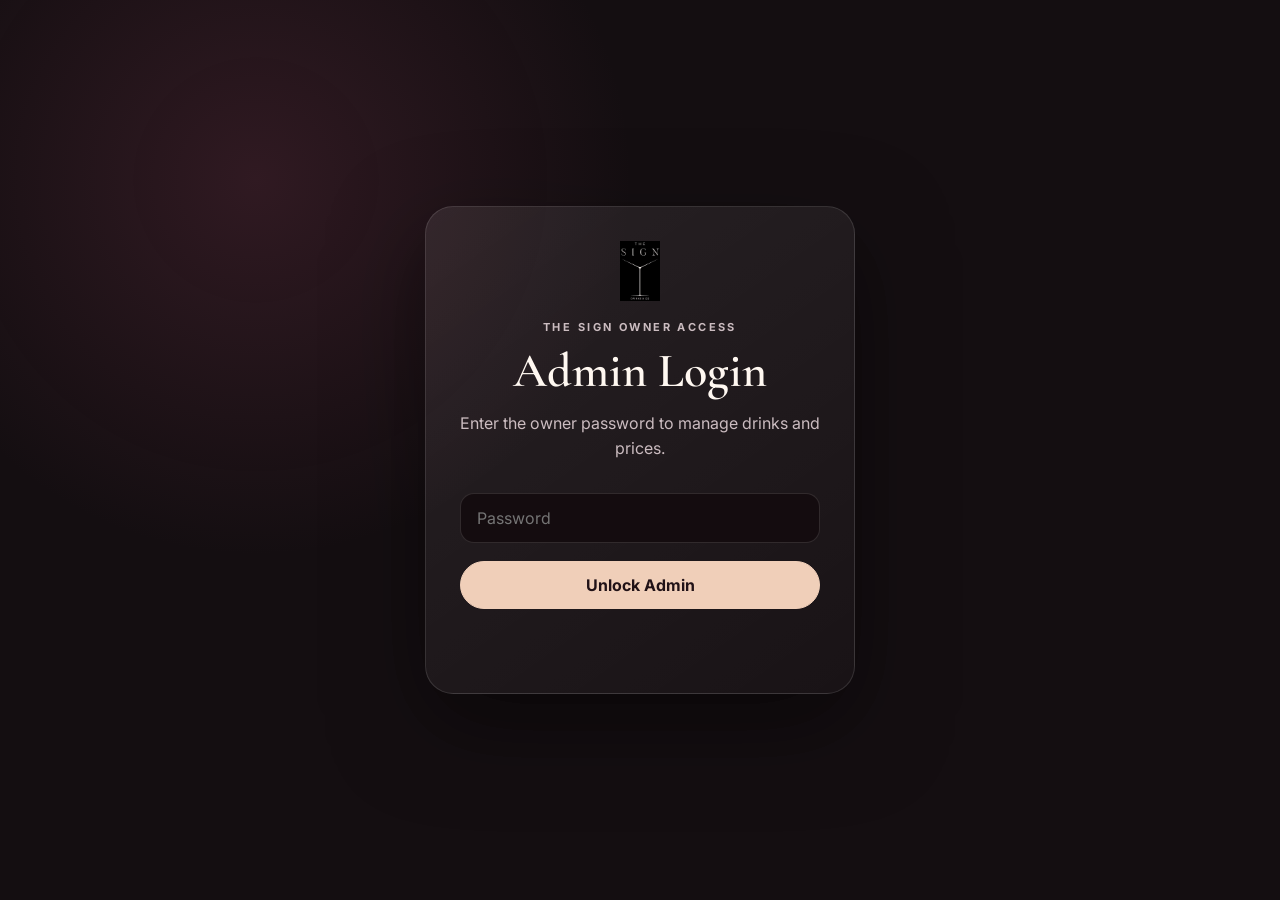
==== admin.html @ 85dcb694 "Add files via upload" ====
<!doctype html>
<html lang="en"><head><meta charset="utf-8"><meta name="viewport" content="width=device-width,initial-scale=1">
<title>The Sign Menu Admin</title><link rel="stylesheet" href="style.css"></head>
<body class="admin-locked">
<div id="loginGate" class="login-gate">
  <form id="loginForm" class="login-card">
    <img class="logo-mark" src="logo.png" alt="The Sign">
    <p class="eyebrow">THE SIGN OWNER ACCESS</p>
    <h1>Admin Login</h1>
    <p>Enter the owner password to manage drinks and prices.</p>
    <input id="adminPassword" type="password" autocomplete="current-password" placeholder="Password" required>
    <button class="primary full" type="submit">Unlock Admin</button>
    <p id="loginError" class="login-error"></p>
  </form>
</div>
<div id="adminApp" hidden>
<header><a class="brand" href="index.html"><img class="logo-mark" src="logo.png" alt="The Sign"><span><b>The Sign</b><small>Menu Admin</small></span></a>
<div class="nav-links"><a href="index.html">AI Menu</a><a href="hydration.html">Hydration</a><a href="party.html">Party</a></div></header>
<main class="admin-shell">
<p class="eyebrow">OWNER CONTROL PANEL</p><h1 style="font:600 clamp(48px,6vw,82px)/.95 'Cormorant Garamond';margin:0">Edit drinks and prices</h1>
<p class="admin-note">Changes are saved immediately in this browser. Use Export to back up your menu or move it to another computer.</p>
<div class="admin-toolbar">
<button id="addDrink">+ Add drink</button><button id="saveAll">Save all</button><button id="exportBtn">Export JSON</button>
<label>Import JSON<input type="file" id="importFile" accept=".json"></label><button id="resetBtn">Reset to original</button>
</div>
<div class="admin-table-wrap"><table class="admin-table">
<thead><tr><th>Show</th><th>Order</th><th>Name</th><th>Category EN</th><th>Category DE</th><th>Price</th><th>Description EN</th><th>Description DE</th><th>Hydration</th><th>Party</th><th>Delete</th></tr></thead>
<tbody id="rows"></tbody></table></div>

<h2 style="font:600 42px 'Cormorant Garamond';margin-top:50px">Discount settings</h2>
<div id="discountEditor"></div>
</main>
<div id="status" class="admin-status">Saved</div>
<script src="menu-data.js"></script><script src="shared.js"></script>
<script>
let data=loadMenuData();

function rowTemplate(d){
 const inHydration=data.hydration_ids.includes(d.id),inParty=data.party_ids.includes(d.id);
 return `<tr data-id="${d.id}">
 <td><input class="check visible" type="checkbox" ${d.visible!==false?'checked':''}></td>
 <td><input class="small-input sort" type="number" value="${d.sort??999}"></td>
 <td><input class="name" value="${escapeHtml(d.name)}"></td>
 <td><input class="category" value="${escapeHtml(d.category||'')}"></td>
 <td><input class="category_de" value="${escapeHtml(d.category_de||'')}"></td>
 <td><input class="small-input price" type="number" step="0.1" value="${d.price}"></td>
 <td><textarea class="desc">${escapeHtml(d.desc||'')}</textarea></td>
 <td><textarea class="desc_de">${escapeHtml(d.desc_de||'')}</textarea></td>
 <td><input class="check hydration" type="checkbox" ${inHydration?'checked':''}></td>
 <td><input class="check party" type="checkbox" ${inParty?'checked':''}></td>
 <td><button class="deleteRow">Delete</button></td></tr>`;
}
function escapeHtml(s){return String(s).replaceAll('&','&amp;').replaceAll('"','&quot;').replaceAll('<','&lt;').replaceAll('>','&gt;')}
function render(){
 rows.innerHTML=data.drinks.sort(bySort).map(rowTemplate).join('');
 discountEditor.innerHTML=data.settings.discounts.map((x,i)=>`<div style="display:grid;grid-template-columns:1fr 1fr 120px;gap:10px;margin:10px 0">
 <input data-discount="${i}" data-field="label_en" value="${escapeHtml(x.label_en)}"><input data-discount="${i}" data-field="label_de" value="${escapeHtml(x.label_de)}"><input data-discount="${i}" data-field="value" type="number" value="${x.value}"></div>`).join('');
}
function collect(){
 [...rows.querySelectorAll('tr')].forEach(tr=>{
  const d=data.drinks.find(x=>x.id===tr.dataset.id);if(!d)return;
  d.visible=tr.querySelector('.visible').checked;d.sort=+tr.querySelector('.sort').value;d.name=tr.querySelector('.name').value;
  d.category=tr.querySelector('.category').value;d.category_de=tr.querySelector('.category_de').value;d.price=+tr.querySelector('.price').value;
  d.desc=tr.querySelector('.desc').value;d.desc_de=tr.querySelector('.desc_de').value;
  const hyd=tr.querySelector('.hydration').checked,party=tr.querySelector('.party').checked;
  data.hydration_ids=data.hydration_ids.filter(id=>id!==d.id);if(hyd)data.hydration_ids.push(d.id);
  data.party_ids=data.party_ids.filter(id=>id!==d.id);if(party)data.party_ids.push(d.id);
 });
 [...discountEditor.querySelectorAll('input')].forEach(inp=>{
  const obj=data.settings.discounts[+inp.dataset.discount];obj[inp.dataset.field]=inp.dataset.field==='value'?+inp.value:inp.value;
 });
}
function save(){collect();saveMenuData(data);status.classList.add('show');setTimeout(()=>status.classList.remove('show'),1200)}
saveAll.onclick=save;
rows.addEventListener('click',e=>{const b=e.target.closest('.deleteRow');if(!b)return;const id=b.closest('tr').dataset.id;data.drinks=data.drinks.filter(d=>d.id!==id);data.hydration_ids=data.hydration_ids.filter(x=>x!==id);data.party_ids=data.party_ids.filter(x=>x!==id);render();save()});
addDrink.onclick=()=>{const id='drink-'+Date.now();data.drinks.push({id,name:'New drink',category:'New',category_de:'Neu',price:0,desc:'',desc_de:'',tags:[],tags_de:[],moods:['fresh'],tastes:['fresh'],strength:1,visible:true,sort:999});render()};
exportBtn.onclick=()=>{collect();const blob=new Blob([JSON.stringify(data,null,2)],{type:'application/json'});const a=document.createElement('a');a.href=URL.createObjectURL(blob);a.download='the-sign-menu-backup.json';a.click();URL.revokeObjectURL(a.href)};
importFile.onchange=async()=>{const file=importFile.files[0];if(!file)return;try{const parsed=JSON.parse(await file.text());if(!parsed.drinks)throw Error();data=parsed;saveMenuData(data);render();alert('Imported')}catch{alert('Invalid JSON file')}};
resetBtn.onclick=()=>{if(confirm('Reset all changes?')){resetMenuData();data=loadMenuData();render();saveMenuData(data)}};
render();
</script></div>
<script>
const ADMIN_PASSWORD_HASH="75db4c6d77590c809ea70760e0025eccb754294dca0f5455eacd1fd7528aad87";
const ADMIN_SESSION_KEY="the-sign-admin-unlocked";

async function sha256(text){
  const bytes=new TextEncoder().encode(text);
  const hash=await crypto.subtle.digest("SHA-256",bytes);
  return [...new Uint8Array(hash)].map(b=>b.toString(16).padStart(2,"0")).join("");
}

function unlockAdmin(){
  document.body.classList.remove("admin-locked");
  loginGate.hidden=true;
  adminApp.hidden=false;
}

if(sessionStorage.getItem(ADMIN_SESSION_KEY)==="yes"){
  unlockAdmin();
}

loginForm.addEventListener("submit",async e=>{
  e.preventDefault();
  loginError.textContent="";
  const entered=adminPassword.value;
  const enteredHash=await sha256(entered);
  if(enteredHash===ADMIN_PASSWORD_HASH){
    sessionStorage.setItem(ADMIN_SESSION_KEY,"yes");
    unlockAdmin();
  }else{
    loginError.textContent="Incorrect password / Falsches Passwort";
    adminPassword.select();
  }
});
</script>
</body></html>
---- style.css ----
@import url('https://fonts.googleapis.com/css2?family=Cormorant+Garamond:wght@500;600;700&family=Inter:wght@400;500;600;700&display=swap');
:root{--bg:#120b0e;--card:#211419;--line:rgba(255,255,255,.12);--text:#fff8f1;--muted:#cbbcc0;--accent:#f0cfb9;--gold:#d7a98a}
*{box-sizing:border-box}html{scroll-behavior:smooth}body{margin:0;background:radial-gradient(circle at 10% 18%,#361a24 0,transparent 28%),linear-gradient(180deg,#110a0d,#190f12);color:var(--text);font-family:Inter,sans-serif}button,input{font:inherit}button{cursor:pointer}
header{position:sticky;top:0;z-index:20;display:flex;justify-content:space-between;align-items:center;padding:15px 5vw;background:rgba(18,11,14,.82);backdrop-filter:blur(18px);border-bottom:1px solid var(--line)}
.brand{display:flex;align-items:center;gap:12px;background:none;border:0;color:var(--text);text-align:left}.brand b{display:block;font:600 24px 'Cormorant Garamond'}.brand small{display:block;color:var(--muted);font-size:10px;letter-spacing:.14em}.logo-mark{height:46px;width:auto;flex-shrink:0;display:block;object-fit:contain}
.login-card .logo-mark{margin:0 auto 18px;height:60px}
nav{display:flex;gap:23px}nav button,.pill{background:none;border:0;color:var(--muted)}.pill{border:1px solid var(--line);border-radius:999px;padding:9px 13px}
.hero{min-height:calc(100vh - 74px);padding:70px 6vw;display:grid;grid-template-columns:1.2fr .8fr;gap:60px;align-items:center}.eyebrow{font-size:11px;letter-spacing:.22em;color:var(--gold);font-weight:700}.hero h1,.heading h2{font-family:'Cormorant Garamond';line-height:.9;margin:0}.hero h1{font-size:clamp(58px,8vw,112px)}.lead{font-size:19px;line-height:1.7;color:var(--muted);max-width:680px;margin:26px 0}
.actions,.quick,.filters{display:flex;gap:10px;flex-wrap:wrap}.primary,.secondary,.quick button,.filters button,.order{border-radius:999px;padding:13px 18px;font-weight:700}.primary{background:var(--accent);border:1px solid var(--accent);color:#211217}.secondary,.quick button,.filters button{background:rgba(255,255,255,.03);border:1px solid var(--line);color:var(--text)}.quick{margin-top:28px}.quick button{color:var(--muted);font-weight:500}
.feature{min-height:560px;border:1px solid var(--line);border-radius:220px 220px 32px 32px;background:linear-gradient(145deg,rgba(255,255,255,.08),rgba(255,255,255,.025));padding:44px;display:flex;flex-direction:column;justify-content:flex-end;position:relative;overflow:hidden}.feature h2{font:600 54px 'Cormorant Garamond';margin:0}.feature span{color:var(--muted)}.feature strong{font-size:28px;color:var(--accent);margin-top:12px}.glass{position:absolute;top:95px;left:50%;transform:translateX(-50%);width:210px;height:230px}.glass i{position:absolute;left:35px;width:140px;height:100px;border:3px solid #fff;border-top:0;clip-path:polygon(0 0,100% 0,72% 100%,28% 100%)}.glass i:after{content:"";position:absolute;inset:36px 12px 8px;background:linear-gradient(#87405d,#e09a78);clip-path:polygon(0 0,100% 0,73% 100%,27% 100%)}.glass b{position:absolute;width:3px;height:95px;background:#fff;left:103px;top:98px}.glass em{position:absolute;width:105px;height:3px;background:#fff;left:52px;top:192px}
.section{padding:92px 6vw}.dark{background:rgba(255,255,255,.025);border-top:1px solid var(--line);border-bottom:1px solid var(--line)}.heading{max-width:900px;margin-bottom:40px}.heading h2{font-size:clamp(44px,6vw,78px)}.heading.split{max-width:none;display:flex;justify-content:space-between;align-items:end;gap:20px}.search{min-width:330px;border:1px solid var(--line);border-radius:999px;background:rgba(255,255,255,.04);padding:13px 16px;color:var(--text)}
.ai-grid{display:grid;grid-template-columns:1.25fr .75fr;gap:26px}.quiz,.result{background:linear-gradient(145deg,rgba(255,255,255,.07),rgba(255,255,255,.025));border:1px solid var(--line);border-radius:28px;padding:28px}.step{display:grid;grid-template-columns:52px 1fr;gap:18px;padding:22px 0;border-bottom:1px solid var(--line)}.step:first-child{padding-top:0}.step>span{font:600 25px 'Cormorant Garamond';color:var(--gold)}.step h3,.result h3,.menu-card h3,.ritual-grid h3{font-family:'Cormorant Garamond';margin:0}.step h3{font-size:28px;margin-bottom:16px}.choices{display:flex;gap:8px;flex-wrap:wrap}.choices input{display:none}.choices b{display:block;border:1px solid var(--line);border-radius:999px;padding:10px 13px;color:var(--muted);font-size:13px}.choices input:checked+b{background:var(--accent);color:#211217}.range{display:flex;justify-content:space-between;color:var(--muted)}#strength{width:100%;accent-color:var(--gold)}.full{width:100%;margin-top:18px}
.result{position:sticky;top:105px;height:max-content}.match{display:inline-block;background:rgba(216,170,139,.14);color:var(--accent);padding:8px 10px;border-radius:999px;font-size:11px;letter-spacing:.12em}.result h3{font-size:52px;margin:18px 0 10px}.result>p:not(.eyebrow){color:var(--muted);line-height:1.6}.bars{display:grid;gap:12px;margin:24px 0}.barrow{display:grid;grid-template-columns:66px 1fr 34px;gap:10px;align-items:center;font-size:12px;color:var(--muted)}.bar{height:7px;background:rgba(255,255,255,.08);border-radius:999px;overflow:hidden}.bar i{display:block;height:100%;background:linear-gradient(90deg,var(--gold),var(--accent))}.result-bottom{display:flex;justify-content:space-between;align-items:center}.result-bottom strong{font-size:34px;color:var(--accent)}.order{width:100%;margin-top:16px;background:#6f3448;color:white;border:1px solid #8d4a61}
.filters{margin-bottom:24px}.filters button.active{background:var(--accent);color:#211217;border-color:var(--accent)}.menu-grid{display:grid;grid-template-columns:repeat(3,1fr);gap:18px}.menu-card{min-height:320px;border:1px solid var(--line);border-radius:24px;padding:24px;background:rgba(255,255,255,.035);display:flex;flex-direction:column;position:relative;transition:.25s}.menu-card:hover{transform:translateY(-5px);border-color:rgba(240,207,185,.55)}.menu-card .cat{color:var(--gold);font-size:10px;letter-spacing:.18em;text-transform:uppercase}.menu-card h3{font-size:35px;margin:18px 0 10px}.menu-card p{color:var(--muted);font-size:14px;line-height:1.6}.menu-card .price{position:absolute;right:22px;top:22px;color:var(--accent);font-weight:700}.tags{display:flex;gap:7px;flex-wrap:wrap;margin-top:auto}.tags span{border:1px solid var(--line);border-radius:999px;padding:7px 9px;color:var(--muted);font-size:11px}.card-order{margin-top:14px;background:transparent;color:var(--accent);border:1px solid rgba(240,207,185,.35);border-radius:999px;padding:10px}
.ritual-grid{display:grid;grid-template-columns:repeat(5,1fr);gap:16px}.ritual-grid article{border-top:1px solid var(--gold);padding-top:17px}.ritual-grid span{color:var(--gold);font-size:11px}.ritual-grid h3{font-size:28px;margin:14px 0}.ritual-grid p{color:var(--muted);font-size:13px;line-height:1.6}
.cart{position:fixed;top:0;right:-420px;width:min(390px,92vw);height:100vh;background:#1a1014;border-left:1px solid var(--line);z-index:40;padding:28px;transition:.3s;box-shadow:-20px 0 60px rgba(0,0,0,.4)}.cart.open{right:0}.cart>button:first-child{position:absolute;right:20px;top:18px;background:none;border:0;color:white;font-size:30px}.cart h2{font:600 42px 'Cormorant Garamond'}.cart-item{display:flex;justify-content:space-between;border-bottom:1px solid var(--line);padding:14px 0;color:var(--muted)}.cart-total{display:flex;justify-content:space-between;margin-top:22px;font-size:20px}.cart-fab{position:fixed;right:22px;bottom:22px;z-index:30;border:0;border-radius:999px;background:var(--accent);color:#211217;padding:14px 18px;font-weight:700;box-shadow:0 10px 30px rgba(0,0,0,.3)}.toast{position:fixed;left:50%;bottom:26px;transform:translate(-50%,30px);opacity:0;background:white;color:#211217;padding:12px 17px;border-radius:999px;font-weight:700;transition:.25s;z-index:50}.toast.show{opacity:1;transform:translate(-50%,0)}
.header-actions{display:flex;align-items:center;gap:10px}
.nav-toggle{display:none;flex-direction:column;justify-content:center;gap:5px;width:38px;height:38px;border:1px solid var(--line);border-radius:10px;background:rgba(255,255,255,.03)}
.nav-toggle span{display:block;width:18px;height:1.5px;background:var(--text);margin:0 auto;transition:.25s}
.nav-toggle.open span:nth-child(1){transform:translateY(6.5px) rotate(45deg)}
.nav-toggle.open span:nth-child(2){opacity:0}
.nav-toggle.open span:nth-child(3){transform:translateY(-6.5px) rotate(-45deg)}
.mobile-nav{display:none;flex-direction:column;position:sticky;top:70px;z-index:19;background:rgba(18,11,14,.98);border-bottom:1px solid var(--line);max-height:0;overflow:hidden;transition:max-height .3s ease}
.mobile-nav.open{max-height:320px}
.mobile-nav button,.mobile-nav a{background:none;border:0;border-bottom:1px solid var(--line);color:var(--text);text-align:left;padding:16px 5vw;font-size:15px;text-decoration:none;display:block}
@media(max-width:950px){nav{display:none}.nav-toggle{display:flex}.mobile-nav{display:flex}.hero,.ai-grid{grid-template-columns:1fr}.result{position:static}.menu-grid{grid-template-columns:repeat(2,1fr)}.ritual-grid{grid-template-columns:repeat(2,1fr)}}
@media(max-width:620px){header{padding:13px 16px}.hero,.section{padding:68px 18px}.hero{min-height:auto}.hero h1{font-size:58px}.feature{min-height:500px;padding:30px}.heading.split{display:block}.search{width:100%;min-width:0;margin-top:18px}.menu-grid,.ritual-grid{grid-template-columns:1fr}}

.selection-note{
  margin-left:10px;
  font-family:Inter,sans-serif;
  font-size:12px;
  font-weight:500;
  color:var(--muted);
}
.choices label.limit-blocked b{
  opacity:.42;
  cursor:not-allowed;
}

.language-fade{animation:languageFade .22s ease}
@keyframes languageFade{from{opacity:.45}to{opacity:1}}

.page-shell{min-height:100vh}
.page-hero{padding:72px 6vw 40px;border-bottom:1px solid var(--line)}
.page-hero h1{font:600 clamp(52px,7vw,92px)/.92 'Cormorant Garamond';margin:0;max-width:980px}
.page-hero p{color:var(--muted);max-width:720px;line-height:1.7}
.page-grid{display:grid;grid-template-columns:repeat(3,1fr);gap:18px;padding:40px 6vw 100px}
.special-card{min-height:290px;border:1px solid var(--line);border-radius:24px;padding:24px;background:rgba(255,255,255,.035);display:flex;flex-direction:column;position:relative}
.special-card h3{font:600 34px/1 'Cormorant Garamond';margin:18px 0 10px}
.special-card p{color:var(--muted);line-height:1.6;font-size:14px}
.special-card .price{position:absolute;right:22px;top:22px;color:var(--accent);font-weight:700}
.special-card .cat{color:var(--gold);font-size:10px;letter-spacing:.18em;text-transform:uppercase}
.discount-board{display:grid;grid-template-columns:repeat(3,1fr);gap:16px;padding:0 6vw 100px}
.discount-card{border:1px solid var(--line);border-radius:24px;padding:24px;text-align:center;background:rgba(255,255,255,.035)}
.discount-card b{display:block;font:600 50px 'Cormorant Garamond';color:var(--accent)}
.discount-card span{color:var(--muted)}
.admin-shell{padding:38px 4vw 100px}
.admin-toolbar{display:flex;flex-wrap:wrap;gap:10px;margin:20px 0 26px}
.admin-toolbar button,.admin-toolbar label{border:1px solid var(--line);background:rgba(255,255,255,.04);color:var(--text);border-radius:999px;padding:11px 15px}
.admin-toolbar input[type=file]{display:none}
.admin-table-wrap{overflow:auto;border:1px solid var(--line);border-radius:22px}
.admin-table{width:100%;border-collapse:collapse;min-width:1250px;background:rgba(255,255,255,.025)}
.admin-table th,.admin-table td{padding:11px;border-bottom:1px solid var(--line);vertical-align:top}
.admin-table th{position:sticky;top:0;background:#1a1014;color:var(--gold);text-align:left;font-size:12px;letter-spacing:.08em}
.admin-table input,.admin-table textarea,.admin-table select{width:100%;background:#140c0f;border:1px solid var(--line);border-radius:10px;color:var(--text);padding:9px}
.admin-table textarea{min-height:76px;resize:vertical}
.admin-table .small-input{width:78px}
.admin-table .check{width:auto}
.admin-note{color:var(--muted);font-size:13px;line-height:1.6}
.admin-status{position:fixed;left:50%;bottom:22px;transform:translateX(-50%);background:var(--accent);color:#211217;padding:11px 16px;border-radius:999px;font-weight:700;opacity:0;pointer-events:none;transition:.2s}
.admin-status.show{opacity:1}
.nav-links{display:flex;gap:14px;flex-wrap:wrap}
.nav-links a{color:var(--muted);text-decoration:none}
.nav-links a:hover{color:var(--text)}
@media(max-width:900px){.page-grid{grid-template-columns:repeat(2,1fr)}.discount-board{grid-template-columns:1fr}}
@media(max-width:620px){.page-grid{grid-template-columns:1fr;padding:28px 18px 80px}.page-hero{padding:54px 18px 30px}.discount-board{padding:0 18px 80px}}

body.admin-locked{overflow:hidden}
.login-gate{
  position:fixed;inset:0;z-index:999;
  display:grid;place-items:center;padding:22px;
  background:
    radial-gradient(circle at 20% 20%,rgba(120,55,77,.28),transparent 30%),
    rgba(13,7,10,.97);
  backdrop-filter:blur(18px);
}
.login-gate[hidden]{display:none}
.login-card{
  width:min(430px,100%);
  padding:34px;
  border:1px solid var(--line);
  border-radius:28px;
  background:linear-gradient(145deg,rgba(255,255,255,.08),rgba(255,255,255,.025));
  box-shadow:0 30px 90px rgba(0,0,0,.5);
  text-align:center;
}
.login-card h1{font:600 48px/1 'Cormorant Garamond';margin:8px 0 14px}
.login-card p{color:var(--muted);line-height:1.55}
.login-card input{
  width:100%;margin-top:16px;padding:14px 16px;
  border:1px solid var(--line);border-radius:14px;
  background:#140c0f;color:var(--text);font-size:16px;
}
.login-error{min-height:24px;color:#ffb1b1!important;font-size:13px}


/* ===== Cinematic opening intro ===== */
.cinematic-intro{
  position:fixed;
  inset:0;
  z-index:9999;
  display:grid;
  place-items:center;
  overflow:hidden;
  background:#030303;
  color:#f8ead1;
  cursor:pointer;
  opacity:1;
  visibility:visible;
  transition:opacity .7s ease, visibility .7s ease;
  -webkit-tap-highlight-color:transparent;
}
.cinematic-intro.is-leaving{
  opacity:0;
  visibility:hidden;
  pointer-events:none;
}
.cinematic-intro:focus{outline:none}
.cinematic-gold{
  position:absolute;
  inset:-30%;
  background:
    radial-gradient(circle at 20% 35%,rgba(250,224,165,.28),transparent 24%),
    radial-gradient(circle at 77% 60%,rgba(178,121,47,.22),transparent 28%),
    linear-gradient(118deg,
      rgba(12,9,5,0) 14%,
      rgba(216,168,83,.08) 28%,
      rgba(255,230,177,.34) 43%,
      rgba(153,96,29,.12) 56%,
      rgba(255,222,157,.22) 68%,
      rgba(12,9,5,0) 84%);
  filter:blur(22px) saturate(1.08);
  animation:goldFlow 8s ease-in-out infinite alternate;
  transform:scale(1.15);
}
.cinematic-gold::before,
.cinematic-gold::after{
  content:"";
  position:absolute;
  inset:12%;
  border-radius:50%;
  mix-blend-mode:screen;
  filter:blur(34px);
}
.cinematic-gold::before{
  background:conic-gradient(from 40deg,transparent,rgba(235,191,112,.2),transparent 34%,rgba(255,231,183,.25),transparent 70%);
  animation:goldRotate 13s linear infinite;
}
.cinematic-gold::after{
  background:linear-gradient(95deg,transparent 25%,rgba(255,224,158,.2) 48%,transparent 72%);
  animation:goldSweep 5.6s ease-in-out infinite;
}
.cinematic-vignette{
  position:absolute;
  inset:0;
  background:
    radial-gradient(ellipse at center,transparent 0 34%,rgba(0,0,0,.42) 67%,rgba(0,0,0,.9) 100%),
    linear-gradient(180deg,rgba(0,0,0,.34),transparent 35%,rgba(0,0,0,.45));
}
.cinematic-content{
  position:relative;
  z-index:2;
  width:min(88vw,980px);
  text-align:center;
  transform:translateY(8px);
}
.cinematic-brand{
  font-family:"Cormorant Garamond",Georgia,serif;
  font-size:clamp(38px,7vw,96px);
  font-weight:600;
  letter-spacing:.18em;
  line-height:.95;
  opacity:0;
  filter:blur(10px);
  transform:translateY(18px);
  text-shadow:0 0 35px rgba(224,180,102,.16);
  animation:introReveal .9s .12s cubic-bezier(.22,.7,.16,1) forwards;
}
.cinematic-divider{
  width:0;
  height:1px;
  margin:24px auto 20px;
  background:linear-gradient(90deg,transparent,#e4bd77,transparent);
  box-shadow:0 0 16px rgba(228,189,119,.42);
  animation:dividerGrow .7s .62s ease forwards;
}
.cinematic-ai{
  font-family:Inter,Arial,sans-serif;
  font-size:clamp(15px,2.2vw,27px);
  font-weight:600;
  letter-spacing:.46em;
  padding-left:.46em;
  color:#e3bf7f;
  opacity:0;
  transform:translateY(10px);
  animation:introRise .7s .72s ease forwards;
}
.cinematic-tagline{
  margin-top:18px;
  font-family:Inter,Arial,sans-serif;
  font-size:clamp(13px,1.8vw,19px);
  letter-spacing:.08em;
  color:rgba(255,248,233,.78);
  opacity:0;
  animation:introRise .7s 1.05s ease forwards;
}
.cinematic-skip{
  position:absolute;
  left:50%;
  bottom:max(24px,env(safe-area-inset-bottom));
  z-index:3;
  transform:translateX(-50%);
  color:rgba(255,255,255,.38);
  font:500 10px/1 Inter,Arial,sans-serif;
  letter-spacing:.18em;
  text-transform:uppercase;
  white-space:nowrap;
  opacity:0;
  animation:skipAppear .7s 1.15s ease forwards;
}
body.intro-active{
  overflow:hidden;
}
@keyframes goldFlow{
  0%{transform:translate3d(-4%,-2%,0) scale(1.16) rotate(-2deg)}
  50%{transform:translate3d(3%,1%,0) scale(1.22) rotate(1deg)}
  100%{transform:translate3d(-1%,4%,0) scale(1.18) rotate(3deg)}
}
@keyframes goldRotate{
  to{transform:rotate(360deg)}
}
@keyframes goldSweep{
  0%,100%{transform:translateX(-16%) rotate(-5deg);opacity:.45}
  50%{transform:translateX(18%) rotate(5deg);opacity:1}
}
@keyframes introReveal{
  to{opacity:1;filter:blur(0);transform:translateY(0)}
}
@keyframes introRise{
  to{opacity:1;transform:translateY(0)}
}
@keyframes dividerGrow{
  to{width:min(46vw,360px)}
}
@keyframes skipAppear{
  to{opacity:1}
}
@media (prefers-reduced-motion:reduce){
  .cinematic-gold,.cinematic-gold::before,.cinematic-gold::after{animation:none}
  .cinematic-brand,.cinematic-ai,.cinematic-tagline,.cinematic-skip,.cinematic-divider{
    animation-duration:.01ms;
    animation-delay:0s;
  }
}


/* ===== V5 Luxury Edition — based on successful V4.2 ===== */

/* Keep homepage clean: no permanent logo image, only subtle light and watermark. */
.luxury-home{
  position:relative;
  isolation:isolate;
  overflow:hidden;
  background:
    radial-gradient(circle at 18% 20%,rgba(205,153,84,.07),transparent 30%),
    radial-gradient(circle at 82% 72%,rgba(120,70,45,.06),transparent 34%),
    linear-gradient(180deg,rgba(16,9,12,.2),rgba(16,9,12,.55));
}
.luxury-home::before{
  content:"";
  position:absolute;
  inset:0;
  z-index:-2;
  pointer-events:none;
  background:
    linear-gradient(115deg,
      transparent 0 24%,
      rgba(239,196,125,.035) 38%,
      transparent 52% 68%,
      rgba(197,137,70,.025) 78%,
      transparent 90%);
  filter:blur(18px);
  animation:luxuryLightDrift 12s ease-in-out infinite alternate;
}
.luxury-home::after{
  content:"";
  position:absolute;
  inset:0;
  z-index:-1;
  pointer-events:none;
  background:linear-gradient(180deg,rgba(12,7,9,.04),rgba(12,7,9,.34));
}

/* Very faint cocktail-glass watermark, not a visible logo. */
.luxury-watermark{
  position:absolute;
  left:50%;
  top:50%;
  width:min(44vw,520px);
  height:min(62vw,720px);
  transform:translate(-50%,-48%);
  opacity:.045;
  z-index:-1;
  pointer-events:none;
}
.wm-bowl{
  position:absolute;
  left:10%;
  top:5%;
  width:80%;
  height:34%;
  border:3px solid var(--accent-2);
  border-top:0;
  clip-path:polygon(0 0,100% 0,66% 100%,34% 100%);
}
.wm-stem{
  position:absolute;
  left:50%;
  top:38%;
  width:3px;
  height:44%;
  transform:translateX(-50%);
  background:var(--accent-2);
}
.wm-base{
  position:absolute;
  left:26%;
  bottom:10%;
  width:48%;
  height:3px;
  background:var(--accent-2);
}

/* Shorter, more refined signature card. */
.hero-card-inner{
  aspect-ratio:auto;
  min-height:430px;
  border-radius:180px 180px 30px 30px;
  padding:34px;
}
.glass-art{
  top:15%;
  transform:translateX(-50%) scale(.88);
  transform-origin:top center;
}
.hero-card h2{
  font-size:46px;
}
.hero-card span{
  max-width:90%;
}
.hero-card strong{
  margin-top:8px;
}

/* Intro stays 5 seconds and fades slowly. */
.cinematic-intro{
  transition:opacity 1.15s ease, visibility 1.15s ease;
}

@keyframes luxuryLightDrift{
  0%{transform:translate3d(-2%,0,0) scale(1)}
  100%{transform:translate3d(2%,-1%,0) scale(1.04)}
}

/* Mobile first refinements: show more useful content above the fold. */
@media(max-width:640px){
  .topbar{
    min-height:72px;
    padding:12px 16px;
  }
  .brand-mark{
    width:38px;
    height:38px;
    font-size:25px;
  }
  .brand strong{
    font-size:21px;
  }
  .brand small{
    font-size:9px;
  }
  .hero{
    min-height:auto;
    grid-template-columns:1fr;
    gap:22px;
    padding:34px 18px 52px;
  }
  .hero-copy{
    order:1;
  }
  .hero-card{
    order:2;
    margin:0;
  }
  .hero .eyebrow{
    font-size:10px;
    letter-spacing:.18em;
  }
  h1{
    font-size:52px;
    line-height:.92;
  }
  .lead{
    font-size:15px;
    line-height:1.55;
    margin:16px 0 20px;
  }
  .hero-actions{
    display:grid;
    grid-template-columns:1fr 1fr;
    gap:9px;
  }
  .hero-actions .primary,
  .hero-actions .secondary{
    padding:12px 10px;
    font-size:12px;
  }
  .quick-moods{
    display:grid;
    grid-template-columns:1fr 1fr;
    gap:8px;
    margin-top:16px;
  }
  .quick-moods button{
    padding:9px 8px;
    font-size:12px;
  }
  .hero-card-inner{
    width:100%;
    min-height:310px;
    border-radius:28px;
    padding:24px;
  }
  .glass-art{
    top:10px;
    transform:translateX(-50%) scale(.62);
  }
  .hero-card p{
    margin:0 0 4px;
    font-size:9px;
  }
  .hero-card h2{
    font-size:40px;
    line-height:.92;
  }
  .hero-card span{
    font-size:13px;
    line-height:1.4;
    max-width:82%;
  }
  .hero-card strong{
    font-size:23px;
    margin-top:6px;
  }
  .luxury-watermark{
    width:82vw;
    height:110vw;
    top:52%;
    opacity:.035;
  }
  .section{
    padding:58px 18px;
  }
  .section-heading{
    margin-bottom:26px;
  }
  .section-heading h2{
    font-size:42px;
  }
  .quiz-card,.recommendation-card{
    padding:20px;
    border-radius:22px;
  }
  .step{
    grid-template-columns:34px 1fr;
    gap:10px;
    padding:18px 0;
  }
  .step h3{
    font-size:24px;
    margin-bottom:13px;
  }
  .choice-grid{
    gap:7px;
  }
  .choice-grid span{
    padding:8px 10px;
    font-size:12px;
  }
  .cart-fab{
    right:14px;
    bottom:14px;
    padding:11px 15px;
    font-size:12px;
  }
}
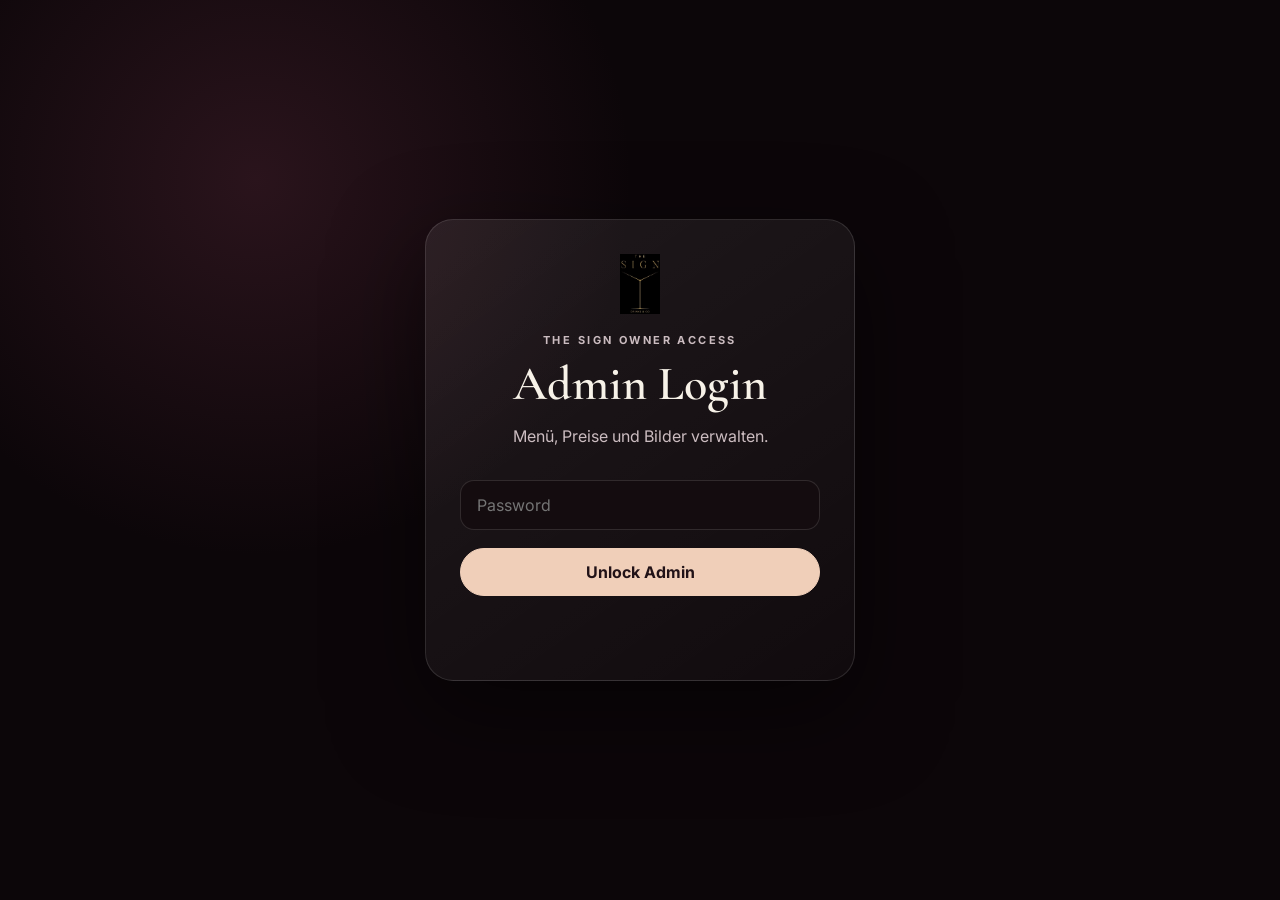
==== commit 2dc56a3c: "Add files via upload" ====
--- a/admin.html
+++ b/admin.html
@@ -1,116 +1,151 @@
 <!doctype html>
-<html lang="en"><head><meta charset="utf-8"><meta name="viewport" content="width=device-width,initial-scale=1">
-<title>The Sign Menu Admin</title><link rel="stylesheet" href="style.css"></head>
-<body class="admin-locked">
+<html lang="de"><head><meta charset="utf-8"><meta name="viewport" content="width=device-width,initial-scale=1">
+<title>The Sign Admin Pro</title><link rel="stylesheet" href="style.css"></head>
+<body class="admin-v12 admin-locked">
 <div id="loginGate" class="login-gate">
   <form id="loginForm" class="login-card">
     <img class="logo-mark" src="logo.png" alt="The Sign">
-    <p class="eyebrow">THE SIGN OWNER ACCESS</p>
-    <h1>Admin Login</h1>
-    <p>Enter the owner password to manage drinks and prices.</p>
+    <p class="eyebrow">THE SIGN OWNER ACCESS</p><h1>Admin Login</h1>
+    <p>Menü, Preise und Bilder verwalten.</p>
     <input id="adminPassword" type="password" autocomplete="current-password" placeholder="Password" required>
-    <button class="primary full" type="submit">Unlock Admin</button>
-    <p id="loginError" class="login-error"></p>
+    <button class="primary full" type="submit">Unlock Admin</button><p id="loginError" class="login-error"></p>
   </form>
 </div>
 <div id="adminApp" hidden>
-<header><a class="brand" href="index.html"><img class="logo-mark" src="logo.png" alt="The Sign"><span><b>The Sign</b><small>Menu Admin</small></span></a>
-<div class="nav-links"><a href="index.html">AI Menu</a><a href="hydration.html">Hydration</a><a href="party.html">Party</a></div></header>
-<main class="admin-shell">
-<p class="eyebrow">OWNER CONTROL PANEL</p><h1 style="font:600 clamp(48px,6vw,82px)/.95 'Cormorant Garamond';margin:0">Edit drinks and prices</h1>
-<p class="admin-note">Changes are saved immediately in this browser. Use Export to back up your menu or move it to another computer.</p>
-<div class="admin-toolbar">
-<button id="addDrink">+ Add drink</button><button id="saveAll">Save all</button><button id="exportBtn">Export JSON</button>
-<label>Import JSON<input type="file" id="importFile" accept=".json"></label><button id="resetBtn">Reset to original</button>
+<header class="admin-head"><a class="brand" href="index.html"><img class="logo-mark" src="logo.png" alt="The Sign"><span><b>The Sign</b><small>Admin Pro V12</small></span></a><a class="admin-preview" href="index.html">Menü ansehen ↗</a></header>
+<main class="admin-pro-shell">
+<section class="admin-pro-hero"><div><p class="eyebrow">OWNER CONTROL PANEL</p><h1>Digital Menu verwalten</h1><p>Produkte hinzufügen, Preise ändern, ausblenden und Bilder hinterlegen.</p></div><div class="admin-local-warning"><b>Wichtig</b><span>Änderungen gelten zunächst nur in diesem Browser. Für Gäste auf anderen Handys muss später eine zentrale Online-Datenbank verbunden werden.</span></div></section>
+
+<div class="admin-pro-toolbar">
+  <button id="addItem" class="primary">+ Neues Produkt</button>
+  <button id="saveAll">Alle speichern</button>
+  <button id="exportBtn">Backup exportieren</button>
+  <label class="file-button">Backup importieren<input type="file" id="importFile" accept=".json"></label>
+  <button id="resetBtn" class="danger-soft">Original wiederherstellen</button>
 </div>
-<div class="admin-table-wrap"><table class="admin-table">
-<thead><tr><th>Show</th><th>Order</th><th>Name</th><th>Category EN</th><th>Category DE</th><th>Price</th><th>Description EN</th><th>Description DE</th><th>Hydration</th><th>Party</th><th>Delete</th></tr></thead>
-<tbody id="rows"></tbody></table></div>
 
-<h2 style="font:600 42px 'Cormorant Garamond';margin-top:50px">Discount settings</h2>
-<div id="discountEditor"></div>
+<div class="admin-pro-filters">
+  <input id="adminSearch" type="search" placeholder="Produkt suchen…">
+  <select id="typeFilter"><option value="all">Alle Bereiche</option><option value="cocktail">Cocktails</option><option value="catalog">Drinks & Essen</option></select>
+  <select id="categoryFilter"><option value="all">Alle Kategorien</option></select>
+  <span id="itemCount"></span>
+</div>
+
+<div id="editorList" class="admin-editor-list"></div>
 </main>
-<div id="status" class="admin-status">Saved</div>
-<script src="menu-data.js"></script><script src="shared.js"></script>
-<script>
-let data=loadMenuData();
+<div id="status" class="admin-status">Gespeichert</div>
+</div>
 
-function rowTemplate(d){
- const inHydration=data.hydration_ids.includes(d.id),inParty=data.party_ids.includes(d.id);
- return `<tr data-id="${d.id}">
- <td><input class="check visible" type="checkbox" ${d.visible!==false?'checked':''}></td>
- <td><input class="small-input sort" type="number" value="${d.sort??999}"></td>
- <td><input class="name" value="${escapeHtml(d.name)}"></td>
- <td><input class="category" value="${escapeHtml(d.category||'')}"></td>
- <td><input class="category_de" value="${escapeHtml(d.category_de||'')}"></td>
- <td><input class="small-input price" type="number" step="0.1" value="${d.price}"></td>
- <td><textarea class="desc">${escapeHtml(d.desc||'')}</textarea></td>
- <td><textarea class="desc_de">${escapeHtml(d.desc_de||'')}</textarea></td>
- <td><input class="check hydration" type="checkbox" ${inHydration?'checked':''}></td>
- <td><input class="check party" type="checkbox" ${inParty?'checked':''}></td>
- <td><button class="deleteRow">Delete</button></td></tr>`;
-}
-function escapeHtml(s){return String(s).replaceAll('&','&amp;').replaceAll('"','&quot;').replaceAll('<','&lt;').replaceAll('>','&gt;')}
-function render(){
- rows.innerHTML=data.drinks.sort(bySort).map(rowTemplate).join('');
- discountEditor.innerHTML=data.settings.discounts.map((x,i)=>`<div style="display:grid;grid-template-columns:1fr 1fr 120px;gap:10px;margin:10px 0">
- <input data-discount="${i}" data-field="label_en" value="${escapeHtml(x.label_en)}"><input data-discount="${i}" data-field="label_de" value="${escapeHtml(x.label_de)}"><input data-discount="${i}" data-field="value" type="number" value="${x.value}"></div>`).join('');
-}
-function collect(){
- [...rows.querySelectorAll('tr')].forEach(tr=>{
-  const d=data.drinks.find(x=>x.id===tr.dataset.id);if(!d)return;
-  d.visible=tr.querySelector('.visible').checked;d.sort=+tr.querySelector('.sort').value;d.name=tr.querySelector('.name').value;
-  d.category=tr.querySelector('.category').value;d.category_de=tr.querySelector('.category_de').value;d.price=+tr.querySelector('.price').value;
-  d.desc=tr.querySelector('.desc').value;d.desc_de=tr.querySelector('.desc_de').value;
-  const hyd=tr.querySelector('.hydration').checked,party=tr.querySelector('.party').checked;
-  data.hydration_ids=data.hydration_ids.filter(id=>id!==d.id);if(hyd)data.hydration_ids.push(d.id);
-  data.party_ids=data.party_ids.filter(id=>id!==d.id);if(party)data.party_ids.push(d.id);
- });
- [...discountEditor.querySelectorAll('input')].forEach(inp=>{
-  const obj=data.settings.discounts[+inp.dataset.discount];obj[inp.dataset.field]=inp.dataset.field==='value'?+inp.value:inp.value;
- });
-}
-function save(){collect();saveMenuData(data);status.classList.add('show');setTimeout(()=>status.classList.remove('show'),1200)}
-saveAll.onclick=save;
-rows.addEventListener('click',e=>{const b=e.target.closest('.deleteRow');if(!b)return;const id=b.closest('tr').dataset.id;data.drinks=data.drinks.filter(d=>d.id!==id);data.hydration_ids=data.hydration_ids.filter(x=>x!==id);data.party_ids=data.party_ids.filter(x=>x!==id);render();save()});
-addDrink.onclick=()=>{const id='drink-'+Date.now();data.drinks.push({id,name:'New drink',category:'New',category_de:'Neu',price:0,desc:'',desc_de:'',tags:[],tags_de:[],moods:['fresh'],tastes:['fresh'],strength:1,visible:true,sort:999});render()};
-exportBtn.onclick=()=>{collect();const blob=new Blob([JSON.stringify(data,null,2)],{type:'application/json'});const a=document.createElement('a');a.href=URL.createObjectURL(blob);a.download='the-sign-menu-backup.json';a.click();URL.revokeObjectURL(a.href)};
-importFile.onchange=async()=>{const file=importFile.files[0];if(!file)return;try{const parsed=JSON.parse(await file.text());if(!parsed.drinks)throw Error();data=parsed;saveMenuData(data);render();alert('Imported')}catch{alert('Invalid JSON file')}};
-resetBtn.onclick=()=>{if(confirm('Reset all changes?')){resetMenuData();data=loadMenuData();render();saveMenuData(data)}};
-render();
-</script></div>
+<script src="menu-data.js"></script><script src="v11-data.js"></script><script src="shared.js"></script>
 <script>
 const ADMIN_PASSWORD_HASH="75db4c6d77590c809ea70760e0025eccb754294dca0f5455eacd1fd7528aad87";
 const ADMIN_SESSION_KEY="the-sign-admin-unlocked";
+let menuData=loadMenuData();
+let catalogData=loadCatalogData();
 
-async function sha256(text){
-  const bytes=new TextEncoder().encode(text);
-  const hash=await crypto.subtle.digest("SHA-256",bytes);
-  return [...new Uint8Array(hash)].map(b=>b.toString(16).padStart(2,"0")).join("");
+const $=id=>document.getElementById(id);
+const esc=s=>String(s??'').replaceAll('&','&amp;').replaceAll('"','&quot;').replaceAll('<','&lt;').replaceAll('>','&gt;');
+const slug=s=>String(s||'item').normalize('NFD').replace(/[\u0300-\u036f]/g,'').toLowerCase().replace(/[^a-z0-9]+/g,'-').replace(/^-|-$/g,'');
+function allRecords(){
+ return [
+  ...menuData.drinks.map(x=>({source:'cocktail',data:x})),
+  ...catalogData.map(x=>({source:'catalog',data:x}))
+ ];
 }
-
-function unlockAdmin(){
-  document.body.classList.remove("admin-locked");
-  loginGate.hidden=true;
-  adminApp.hidden=false;
+function categories(){return [...new Set(allRecords().map(x=>x.data.category).filter(Boolean))].sort()}
+function updateCategoryFilter(){
+ const selected=$('categoryFilter').value;
+ $('categoryFilter').innerHTML='<option value="all">Alle Kategorien</option>'+categories().map(c=>`<option value="${esc(c)}">${esc(c)}</option>`).join('');
+ if([...$('categoryFilter').options].some(o=>o.value===selected))$('categoryFilter').value=selected;
 }
-
-if(sessionStorage.getItem(ADMIN_SESSION_KEY)==="yes"){
-  unlockAdmin();
+function recordCard(rec){
+ const d=rec.data, isCocktail=rec.source==='cocktail';
+ const img=d.image||(isCocktail?`images/cocktails/${slug(d.name)}.jpg`:'');
+ return `<article class="admin-product" data-source="${rec.source}" data-id="${esc(d.id)}">
+  <div class="admin-product-top">
+   <div class="admin-thumb"><img src="${esc(img)}" alt="" onerror="this.style.display='none'"><span>PHOTO</span></div>
+   <div class="admin-product-title"><span class="admin-source">${isCocktail?'COCKTAIL':'MENU ITEM'}</span><h2>${esc(d.name||'Neues Produkt')}</h2><small>${esc(d.category||'Ohne Kategorie')} · ${euro(d.price||0)}</small></div>
+   <label class="admin-visible"><input class="f-visible" type="checkbox" ${d.visible!==false?'checked':''}><span>Sichtbar</span></label>
+   <button type="button" class="admin-collapse" aria-label="Öffnen">⌄</button>
+  </div>
+  <div class="admin-product-body">
+   <div class="admin-form-grid">
+    <label>Name<input class="f-name" value="${esc(d.name)}"></label>
+    <label>Preis (€)<input class="f-price" type="number" min="0" step="0.1" value="${Number(d.price)||0}"></label>
+    <label>Kategorie EN<input class="f-category" value="${esc(d.category)}"></label>
+    <label>Kategorie DE<input class="f-category-de" value="${esc(d.category_de)}"></label>
+    <label>Reihenfolge<input class="f-sort" type="number" value="${d.sort??999}"></label>
+    <label>Menge / Größe<input class="f-volume" value="${esc(d.volume||'')}" placeholder="z. B. 0,33 l"></label>
+    <label class="wide">Beschreibung EN<textarea class="f-desc">${esc(d.desc||'')}</textarea></label>
+    <label class="wide">Beschreibung DE<textarea class="f-desc-de">${esc(d.desc_de||'')}</textarea></label>
+    <label>Allergene<input class="f-allergens" value="${esc(d.allergens||'')}"></label>
+    <label class="wide">Bildpfad / Bild-URL<input class="f-image" value="${esc(d.image||'')}" placeholder="images/food/example.jpg"></label>
+    <label class="wide upload-label">Bild in diesem Browser auswählen<input class="f-upload" type="file" accept="image/*"><small>Nur lokal gespeichert; für alle Gäste das Bild später in GitHub hochladen.</small></label>
+   </div>
+   <div class="admin-card-actions"><button type="button" class="duplicateItem">Duplizieren</button><button type="button" class="deleteItem danger-soft">Löschen</button></div>
+  </div>
+ </article>`;
 }
-
-loginForm.addEventListener("submit",async e=>{
-  e.preventDefault();
-  loginError.textContent="";
-  const entered=adminPassword.value;
-  const enteredHash=await sha256(entered);
-  if(enteredHash===ADMIN_PASSWORD_HASH){
-    sessionStorage.setItem(ADMIN_SESSION_KEY,"yes");
-    unlockAdmin();
-  }else{
-    loginError.textContent="Incorrect password / Falsches Passwort";
-    adminPassword.select();
-  }
+function render(){
+ updateCategoryFilter();
+ const q=$('adminSearch').value.trim().toLowerCase(), type=$('typeFilter').value, cat=$('categoryFilter').value;
+ const rows=allRecords().filter(r=>{
+  const d=r.data, hay=[d.name,d.category,d.category_de,d.desc,d.desc_de].join(' ').toLowerCase();
+  return (!q||hay.includes(q))&&(type==='all'||r.source===type)&&(cat==='all'||d.category===cat);
+ }).sort((a,b)=>bySort(a.data,b.data));
+ $('editorList').innerHTML=rows.map(recordCard).join('');
+ $('itemCount').textContent=`${rows.length} Produkte`;
+}
+function findRecord(card){
+ const list=card.dataset.source==='cocktail'?menuData.drinks:catalogData;
+ return list.find(x=>x.id===card.dataset.id);
+}
+function collectCard(card){
+ const d=findRecord(card); if(!d)return;
+ d.visible=card.querySelector('.f-visible').checked;
+ d.name=card.querySelector('.f-name').value.trim()||'Unnamed item';
+ d.price=Number(card.querySelector('.f-price').value)||0;
+ d.category=card.querySelector('.f-category').value.trim();
+ d.category_de=card.querySelector('.f-category-de').value.trim();
+ d.sort=Number(card.querySelector('.f-sort').value)||999;
+ d.volume=card.querySelector('.f-volume').value.trim();
+ d.desc=card.querySelector('.f-desc').value.trim(); d.desc_de=card.querySelector('.f-desc-de').value.trim();
+ d.allergens=card.querySelector('.f-allergens').value.trim(); d.image=card.querySelector('.f-image').value.trim();
+}
+function collectAll(){document.querySelectorAll('.admin-product').forEach(collectCard)}
+function save(show=true){collectAll();saveMenuData(menuData);saveCatalogData(catalogData);if(show){$('status').classList.add('show');setTimeout(()=>$('status').classList.remove('show'),1200)}}
+function makeNew(){
+ const now=Date.now();
+ catalogData.push({id:'item-'+now,name:'Neues Produkt',category:'Kitchen',category_de:'Küche',price:0,volume:'',desc:'',desc_de:'',allergens:'',image:'',visible:true,sort:999});
+ save(false);$('adminSearch').value='';$('typeFilter').value='catalog';$('categoryFilter').value='all';render();
+ const card=document.querySelector(`[data-id="item-${now}"]`);card?.scrollIntoView({behavior:'smooth',block:'center'});card?.classList.add('expanded');card?.querySelector('.f-name')?.select();
+}
+$('editorList').addEventListener('click',e=>{
+ const card=e.target.closest('.admin-product');if(!card)return;
+ if(e.target.closest('.admin-collapse')||e.target.closest('.admin-product-title')||e.target.closest('.admin-thumb')){card.classList.toggle('expanded');return}
+ if(e.target.closest('.deleteItem')){
+  if(!confirm('Dieses Produkt wirklich löschen?'))return;
+  const list=card.dataset.source==='cocktail'?menuData.drinks:catalogData;
+  const idx=list.findIndex(x=>x.id===card.dataset.id);if(idx>=0)list.splice(idx,1);save(false);render();return;
+ }
+ if(e.target.closest('.duplicateItem')){
+  collectCard(card);const d=findRecord(card),copy=JSON.parse(JSON.stringify(d));copy.id=(card.dataset.source==='cocktail'?'drink-':'item-')+Date.now();copy.name+=' Copy';copy.sort=(Number(copy.sort)||999)+1;
+  (card.dataset.source==='cocktail'?menuData.drinks:catalogData).push(copy);save(false);render();return;
+ }
 });
-</script>
-</body></html>+$('editorList').addEventListener('change',e=>{
+ if(!e.target.matches('.f-upload'))return;const file=e.target.files[0];if(!file)return;
+ if(file.size>850000){alert('Bild ist zu groß. Bitte unter 850 KB verwenden.');e.target.value='';return}
+ const card=e.target.closest('.admin-product'),reader=new FileReader();
+ reader.onload=()=>{card.querySelector('.f-image').value=reader.result;const img=card.querySelector('.admin-thumb img');img.src=reader.result;img.style.display='block'};reader.readAsDataURL(file);
+});
+$('saveAll').onclick=()=>save();$('addItem').onclick=makeNew;
+['adminSearch','typeFilter','categoryFilter'].forEach(id=>$(id).addEventListener(id==='adminSearch'?'input':'change',render));
+$('exportBtn').onclick=()=>{collectAll();const payload={version:'V12',exportedAt:new Date().toISOString(),menuData,catalogData};const blob=new Blob([JSON.stringify(payload,null,2)],{type:'application/json'});const a=document.createElement('a');a.href=URL.createObjectURL(blob);a.download=`the-sign-menu-backup-${new Date().toISOString().slice(0,10)}.json`;a.click();URL.revokeObjectURL(a.href)};
+$('importFile').onchange=async()=>{const f=$('importFile').files[0];if(!f)return;try{const p=JSON.parse(await f.text());if(!p.menuData?.drinks||!Array.isArray(p.catalogData))throw Error();menuData=p.menuData;catalogData=p.catalogData;save(false);render();alert('Backup importiert.')}catch{alert('Ungültige Backup-Datei.')}};
+$('resetBtn').onclick=()=>{if(confirm('Alle lokalen Änderungen löschen und Original wiederherstellen?')){resetMenuData();resetCatalogData();menuData=loadMenuData();catalogData=loadCatalogData();render();save(false)}};
+async function sha256(text){const bytes=new TextEncoder().encode(text),hash=await crypto.subtle.digest('SHA-256',bytes);return [...new Uint8Array(hash)].map(b=>b.toString(16).padStart(2,'0')).join('')}
+function unlockAdmin(){document.body.classList.remove('admin-locked');$('loginGate').hidden=true;$('adminApp').hidden=false;render()}
+if(sessionStorage.getItem(ADMIN_SESSION_KEY)==='yes')unlockAdmin();
+$('loginForm').addEventListener('submit',async e=>{e.preventDefault();$('loginError').textContent='';if(await sha256($('adminPassword').value)===ADMIN_PASSWORD_HASH){sessionStorage.setItem(ADMIN_SESSION_KEY,'yes');unlockAdmin()}else{$('loginError').textContent='Incorrect password / Falsches Passwort';$('adminPassword').select()}});
+</script></body></html>
--- a/style.css
+++ b/style.css
@@ -7,13 +7,13 @@
 nav{display:flex;gap:23px}nav button,.pill{background:none;border:0;color:var(--muted)}.pill{border:1px solid var(--line);border-radius:999px;padding:9px 13px}
 .hero{min-height:calc(100vh - 74px);padding:70px 6vw;display:grid;grid-template-columns:1.2fr .8fr;gap:60px;align-items:center}.eyebrow{font-size:11px;letter-spacing:.22em;color:var(--gold);font-weight:700}.hero h1,.heading h2{font-family:'Cormorant Garamond';line-height:.9;margin:0}.hero h1{font-size:clamp(58px,8vw,112px)}.lead{font-size:19px;line-height:1.7;color:var(--muted);max-width:680px;margin:26px 0}
 .actions,.quick,.filters{display:flex;gap:10px;flex-wrap:wrap}.primary,.secondary,.quick button,.filters button,.order{border-radius:999px;padding:13px 18px;font-weight:700}.primary{background:var(--accent);border:1px solid var(--accent);color:#211217}.secondary,.quick button,.filters button{background:rgba(255,255,255,.03);border:1px solid var(--line);color:var(--text)}.quick{margin-top:28px}.quick button{color:var(--muted);font-weight:500}
-.feature{min-height:560px;border:1px solid var(--line);border-radius:220px 220px 32px 32px;background:linear-gradient(145deg,rgba(255,255,255,.08),rgba(255,255,255,.025));padding:44px;display:flex;flex-direction:column;justify-content:flex-end;position:relative;overflow:hidden}.feature h2{font:600 54px 'Cormorant Garamond';margin:0}.feature span{color:var(--muted)}.feature strong{font-size:28px;color:var(--accent);margin-top:12px}.glass{position:absolute;top:95px;left:50%;transform:translateX(-50%);width:210px;height:230px}.glass i{position:absolute;left:35px;width:140px;height:100px;border:3px solid #fff;border-top:0;clip-path:polygon(0 0,100% 0,72% 100%,28% 100%)}.glass i:after{content:"";position:absolute;inset:36px 12px 8px;background:linear-gradient(#87405d,#e09a78);clip-path:polygon(0 0,100% 0,73% 100%,27% 100%)}.glass b{position:absolute;width:3px;height:95px;background:#fff;left:103px;top:98px}.glass em{position:absolute;width:105px;height:3px;background:#fff;left:52px;top:192px}
+.feature{min-height:420px;border:1px solid var(--line);border-radius:28px;background:linear-gradient(0deg,rgba(10,6,7,.18) 0%,rgba(10,6,7,0) 30%),url(lounge.jpg);background-size:cover;background-position:center 38%;position:relative;overflow:hidden;box-shadow:0 30px 60px rgba(0,0,0,.35)}.glass{position:absolute;top:95px;left:50%;transform:translateX(-50%);width:210px;height:230px}.glass i{position:absolute;left:35px;width:140px;height:100px;border:3px solid #fff;border-top:0;clip-path:polygon(0 0,100% 0,72% 100%,28% 100%)}.glass i:after{content:"";position:absolute;inset:36px 12px 8px;background:linear-gradient(#87405d,#e09a78);clip-path:polygon(0 0,100% 0,73% 100%,27% 100%)}.glass b{position:absolute;width:3px;height:95px;background:#fff;left:103px;top:98px}.glass em{position:absolute;width:105px;height:3px;background:#fff;left:52px;top:192px}
 .section{padding:92px 6vw}.dark{background:rgba(255,255,255,.025);border-top:1px solid var(--line);border-bottom:1px solid var(--line)}.heading{max-width:900px;margin-bottom:40px}.heading h2{font-size:clamp(44px,6vw,78px)}.heading.split{max-width:none;display:flex;justify-content:space-between;align-items:end;gap:20px}.search{min-width:330px;border:1px solid var(--line);border-radius:999px;background:rgba(255,255,255,.04);padding:13px 16px;color:var(--text)}
 .ai-grid{display:grid;grid-template-columns:1.25fr .75fr;gap:26px}.quiz,.result{background:linear-gradient(145deg,rgba(255,255,255,.07),rgba(255,255,255,.025));border:1px solid var(--line);border-radius:28px;padding:28px}.step{display:grid;grid-template-columns:52px 1fr;gap:18px;padding:22px 0;border-bottom:1px solid var(--line)}.step:first-child{padding-top:0}.step>span{font:600 25px 'Cormorant Garamond';color:var(--gold)}.step h3,.result h3,.menu-card h3,.ritual-grid h3{font-family:'Cormorant Garamond';margin:0}.step h3{font-size:28px;margin-bottom:16px}.choices{display:flex;gap:8px;flex-wrap:wrap}.choices input{display:none}.choices b{display:block;border:1px solid var(--line);border-radius:999px;padding:10px 13px;color:var(--muted);font-size:13px}.choices input:checked+b{background:var(--accent);color:#211217}.range{display:flex;justify-content:space-between;color:var(--muted)}#strength{width:100%;accent-color:var(--gold)}.full{width:100%;margin-top:18px}
 .result{position:sticky;top:105px;height:max-content}.match{display:inline-block;background:rgba(216,170,139,.14);color:var(--accent);padding:8px 10px;border-radius:999px;font-size:11px;letter-spacing:.12em}.result h3{font-size:52px;margin:18px 0 10px}.result>p:not(.eyebrow){color:var(--muted);line-height:1.6}.bars{display:grid;gap:12px;margin:24px 0}.barrow{display:grid;grid-template-columns:66px 1fr 34px;gap:10px;align-items:center;font-size:12px;color:var(--muted)}.bar{height:7px;background:rgba(255,255,255,.08);border-radius:999px;overflow:hidden}.bar i{display:block;height:100%;background:linear-gradient(90deg,var(--gold),var(--accent))}.result-bottom{display:flex;justify-content:space-between;align-items:center}.result-bottom strong{font-size:34px;color:var(--accent)}.order{width:100%;margin-top:16px;background:#6f3448;color:white;border:1px solid #8d4a61}
 .filters{margin-bottom:24px}.filters button.active{background:var(--accent);color:#211217;border-color:var(--accent)}.menu-grid{display:grid;grid-template-columns:repeat(3,1fr);gap:18px}.menu-card{min-height:320px;border:1px solid var(--line);border-radius:24px;padding:24px;background:rgba(255,255,255,.035);display:flex;flex-direction:column;position:relative;transition:.25s}.menu-card:hover{transform:translateY(-5px);border-color:rgba(240,207,185,.55)}.menu-card .cat{color:var(--gold);font-size:10px;letter-spacing:.18em;text-transform:uppercase}.menu-card h3{font-size:35px;margin:18px 0 10px}.menu-card p{color:var(--muted);font-size:14px;line-height:1.6}.menu-card .price{position:absolute;right:22px;top:22px;color:var(--accent);font-weight:700}.tags{display:flex;gap:7px;flex-wrap:wrap;margin-top:auto}.tags span{border:1px solid var(--line);border-radius:999px;padding:7px 9px;color:var(--muted);font-size:11px}.card-order{margin-top:14px;background:transparent;color:var(--accent);border:1px solid rgba(240,207,185,.35);border-radius:999px;padding:10px}
 .ritual-grid{display:grid;grid-template-columns:repeat(5,1fr);gap:16px}.ritual-grid article{border-top:1px solid var(--gold);padding-top:17px}.ritual-grid span{color:var(--gold);font-size:11px}.ritual-grid h3{font-size:28px;margin:14px 0}.ritual-grid p{color:var(--muted);font-size:13px;line-height:1.6}
-.cart{position:fixed;top:0;right:-420px;width:min(390px,92vw);height:100vh;background:#1a1014;border-left:1px solid var(--line);z-index:40;padding:28px;transition:.3s;box-shadow:-20px 0 60px rgba(0,0,0,.4)}.cart.open{right:0}.cart>button:first-child{position:absolute;right:20px;top:18px;background:none;border:0;color:white;font-size:30px}.cart h2{font:600 42px 'Cormorant Garamond'}.cart-item{display:flex;justify-content:space-between;border-bottom:1px solid var(--line);padding:14px 0;color:var(--muted)}.cart-total{display:flex;justify-content:space-between;margin-top:22px;font-size:20px}.cart-fab{position:fixed;right:22px;bottom:22px;z-index:30;border:0;border-radius:999px;background:var(--accent);color:#211217;padding:14px 18px;font-weight:700;box-shadow:0 10px 30px rgba(0,0,0,.3)}.toast{position:fixed;left:50%;bottom:26px;transform:translate(-50%,30px);opacity:0;background:white;color:#211217;padding:12px 17px;border-radius:999px;font-weight:700;transition:.25s;z-index:50}.toast.show{opacity:1;transform:translate(-50%,0)}
+.cart{position:fixed;top:0;right:-420px;width:min(390px,92vw);height:100vh;background:#1a1014;border-left:1px solid var(--line);z-index:40;padding:28px;transition:.3s;box-shadow:-20px 0 60px rgba(0,0,0,.4)}.cart.open{right:0}.cart>button:first-child{position:absolute;right:20px;top:18px;background:none;border:0;color:white;font-size:30px}.cart h2{font:600 42px 'Cormorant Garamond'}.cart-item{display:grid;grid-template-columns:1fr auto auto auto;align-items:center;gap:10px;border-bottom:1px solid var(--line);padding:14px 0;color:var(--muted)}.cart-item>span{color:var(--text)}.qty-control{display:flex;align-items:center;gap:8px}.qty-btn{width:26px;height:26px;border-radius:50%;border:1px solid var(--line);background:none;color:var(--text);font-size:16px;line-height:1;display:flex;align-items:center;justify-content:center;padding:0}.qty-btn:hover{background:rgba(255,255,255,.08)}.cart-item b{min-width:14px;text-align:center;color:var(--text)}.remove-btn{background:none;border:0;color:var(--muted);font-size:18px;padding:0 0 0 4px;line-height:1}.remove-btn:hover{color:var(--text)}.cart-total{display:flex;justify-content:space-between;margin-top:22px;font-size:20px}.cart-fab{position:fixed;right:22px;bottom:22px;z-index:30;border:0;border-radius:999px;background:var(--accent);color:#211217;padding:14px 18px;font-weight:700;box-shadow:0 10px 30px rgba(0,0,0,.3);max-width:calc(100vw - 28px);white-space:nowrap;overflow:hidden;text-overflow:ellipsis}.cart-hint{color:var(--muted);font-size:13px;line-height:1.5;margin:16px 0 0;text-align:center}.toast{position:fixed;left:50%;bottom:26px;transform:translate(-50%,30px);opacity:0;background:white;color:#211217;padding:12px 17px;border-radius:999px;font-weight:700;transition:.25s;z-index:50}.toast.show{opacity:1;transform:translate(-50%,0)}
 .header-actions{display:flex;align-items:center;gap:10px}
 .nav-toggle{display:none;flex-direction:column;justify-content:center;gap:5px;width:38px;height:38px;border:1px solid var(--line);border-radius:10px;background:rgba(255,255,255,.03)}
 .nav-toggle span{display:block;width:18px;height:1.5px;background:var(--text);margin:0 auto;transition:.25s}
@@ -24,7 +24,7 @@
 .mobile-nav.open{max-height:320px}
 .mobile-nav button,.mobile-nav a{background:none;border:0;border-bottom:1px solid var(--line);color:var(--text);text-align:left;padding:16px 5vw;font-size:15px;text-decoration:none;display:block}
 @media(max-width:950px){nav{display:none}.nav-toggle{display:flex}.mobile-nav{display:flex}.hero,.ai-grid{grid-template-columns:1fr}.result{position:static}.menu-grid{grid-template-columns:repeat(2,1fr)}.ritual-grid{grid-template-columns:repeat(2,1fr)}}
-@media(max-width:620px){header{padding:13px 16px}.hero,.section{padding:68px 18px}.hero{min-height:auto}.hero h1{font-size:58px}.feature{min-height:500px;padding:30px}.heading.split{display:block}.search{width:100%;min-width:0;margin-top:18px}.menu-grid,.ritual-grid{grid-template-columns:1fr}}
+@media(max-width:620px){header{padding:13px 16px}.hero,.section{padding:68px 18px}.hero{min-height:auto}.hero h1{font-size:58px}.feature{min-height:320px;padding:26px}.heading.split{display:block}.search{width:100%;min-width:0;margin-top:18px}.menu-grid,.ritual-grid{grid-template-columns:1fr}}
 
 .selection-note{
   margin-left:10px;
@@ -506,3 +506,192 @@
     font-size:12px;
   }
 }
+
+
+/* ===== V7.3 functional alcohol strength + base spirit filters ===== */
+.selection-note{float:right;font:400 12px/1.4 Inter,Arial,sans-serif;color:var(--muted);margin-top:8px}
+.strength-cards,.spirit-cards{display:grid;gap:9px}
+.strength-cards{grid-template-columns:repeat(5,minmax(74px,1fr))}
+.spirit-cards{grid-template-columns:repeat(5,minmax(78px,1fr))}
+.strength-cards input,.spirit-cards input{display:none}
+.strength-cards b,.spirit-cards b{min-height:112px;border:1px solid var(--line);border-radius:18px;display:flex;flex-direction:column;align-items:center;justify-content:center;gap:7px;padding:10px 7px;color:var(--muted);transition:.2s ease;cursor:pointer;text-align:center}
+.strength-cards input:checked+b,.spirit-cards input:checked+b{background:linear-gradient(145deg,#f2c9ad,#eeb994);border-color:#f4cfb3;color:#28171a;box-shadow:0 9px 25px rgba(232,172,133,.16)}
+.strength-cards .glass{font-size:27px;line-height:1;color:var(--gold)}
+.strength-cards input:checked+b .glass{color:#392024}
+.strength-cards strong{font-size:17px}.strength-cards small,.spirit-cards small{font-size:11px;line-height:1.25}
+.spirit-cards b>span{font-size:28px;line-height:1;color:var(--gold)}
+.spirit-cards input:checked+b>span{color:#392024}
+.match-note{margin:12px 0 0;font-size:12px;color:#b9d8c3}.match-note.fallback{color:#e8b98f}
+@media(max-width:760px){
+ .strength-cards{grid-template-columns:repeat(5,minmax(54px,1fr));gap:6px}
+ .spirit-cards{grid-template-columns:repeat(3,minmax(76px,1fr));gap:7px}
+ .strength-cards b{min-height:105px;border-radius:15px;padding:8px 3px}
+ .spirit-cards b{min-height:92px;border-radius:15px}
+ .strength-cards small{font-size:9px}.selection-note{float:none;display:block;margin-top:5px}
+}
+
+/* ===== V8 cocktail photo system ===== */
+.cocktail-photo{position:relative;overflow:hidden;background:radial-gradient(circle at 50% 35%,rgba(240,207,185,.12),rgba(255,255,255,.025) 58%,rgba(0,0,0,.1));border:1px solid var(--line)}
+.cocktail-photo>img{width:100%;height:100%;object-fit:cover;display:block;opacity:0;transition:opacity .45s ease,transform .55s ease}
+.cocktail-photo.has-photo>img{opacity:1}
+.cocktail-photo.has-photo:hover>img{transform:scale(1.025)}
+.photo-placeholder{position:absolute;inset:0;display:flex;flex-direction:column;align-items:center;justify-content:center;gap:10px;padding:18px;text-align:center;color:rgba(240,207,185,.55);font-size:11px;letter-spacing:.08em;text-transform:uppercase;transition:opacity .3s ease}
+.photo-placeholder img{width:52px;height:74px;object-fit:contain;opacity:.18;filter:grayscale(1)}
+.cocktail-photo.has-photo .photo-placeholder{opacity:0;pointer-events:none}
+.recommendation-photo{width:100%;aspect-ratio:4/3;border-radius:22px;margin:14px 0 18px;box-shadow:inset 0 1px rgba(255,255,255,.04)}
+.menu-photo{aspect-ratio:16/10;border-radius:17px;margin:-9px -9px 18px}
+.menu-card{min-height:470px}
+.menu-card .menu-photo+.cat{margin-top:0}
+@media(max-width:760px){
+ .recommendation-photo{aspect-ratio:16/11;border-radius:18px}
+ .menu-photo{aspect-ratio:4/3;margin:-6px -6px 15px}
+ .menu-card{min-height:430px}
+ .photo-placeholder img{width:42px;height:60px}
+ .photo-placeholder span{font-size:9px}
+}
+
+/* ===== V9 overview recording ===== */
+#confirmOrder:disabled{opacity:.65;cursor:wait;transform:none}
+.cart-hint{line-height:1.55}
+
+
+/* ===== V10 mobile stability fixes ===== */
+html,body{max-width:100%;overflow-x:hidden}
+button,a,input,label{-webkit-tap-highlight-color:transparent;touch-action:manipulation}
+body.cart-open{overflow:hidden;overscroll-behavior:none}
+.cart-backdrop{position:fixed;inset:0;z-index:39;background:rgba(0,0,0,.58);backdrop-filter:blur(3px);opacity:0;visibility:hidden;transition:.25s}
+.cart-backdrop.open{opacity:1;visibility:visible}
+.cart{right:calc(-1 * min(430px,100vw));width:min(430px,100vw);height:100dvh;min-height:100svh;padding:0;display:flex;flex-direction:column;overflow:hidden;padding-top:env(safe-area-inset-top);padding-bottom:env(safe-area-inset-bottom)}
+.cart-head{display:flex;align-items:center;justify-content:space-between;gap:16px;padding:22px 20px 14px;border-bottom:1px solid var(--line);flex:0 0 auto}
+.cart-head h2{font:600 clamp(34px,10vw,44px) 'Cormorant Garamond';margin:0}
+.cart-head #closeCart{position:static;width:44px;height:44px;min-width:44px;border:1px solid var(--line);border-radius:50%;background:rgba(255,255,255,.04);color:white;font-size:28px;line-height:1}
+.cart-items{flex:1 1 auto;overflow-y:auto;-webkit-overflow-scrolling:touch;padding:4px 20px 12px;overscroll-behavior:contain}
+.cart-footer{flex:0 0 auto;padding:14px 20px max(18px,env(safe-area-inset-bottom));border-top:1px solid var(--line);background:#1a1014;box-shadow:0 -12px 30px rgba(0,0,0,.22)}
+.cart-total{margin-top:0}
+.cart-item{grid-template-columns:minmax(0,1fr) auto;gap:8px 12px;padding:15px 0}
+.cart-item>span{min-width:0;font-weight:600;line-height:1.25;overflow-wrap:anywhere}
+.cart-item .qty-control{grid-column:1;grid-row:2;justify-self:start}
+.cart-item>strong{grid-column:2;grid-row:1;color:var(--accent);white-space:nowrap}
+.cart-item .remove-btn{grid-column:2;grid-row:2;width:40px;height:36px;border:1px solid var(--line);border-radius:10px;font-size:22px;padding:0;justify-self:end}
+.qty-btn{width:38px;height:38px;font-size:22px}
+.cart-item b{min-width:24px}
+#confirmOrder{min-height:50px;margin-top:12px}
+.cart-fab{bottom:max(14px,env(safe-area-inset-bottom));min-height:48px}
+.toast{bottom:max(76px,calc(env(safe-area-inset-bottom) + 68px));max-width:calc(100vw - 28px);text-align:center}
+@media(max-width:620px){
+ header{min-height:66px;padding-left:max(14px,env(safe-area-inset-left));padding-right:max(14px,env(safe-area-inset-right))}
+ .logo-mark{height:38px}.brand b{font-size:21px}.brand small{font-size:8px}
+ .hero{padding-top:44px;padding-bottom:48px;gap:30px}.hero h1{font-size:clamp(48px,15vw,64px)}
+ .feature{min-height:240px;border-radius:22px}
+ .section{padding:52px 16px}.heading{margin-bottom:26px}.heading h2{font-size:clamp(40px,13vw,54px)}
+ .quiz,.result{padding:18px;border-radius:22px}.step{grid-template-columns:32px minmax(0,1fr);gap:8px}.step>span{font-size:21px}
+ .choices b{padding:11px 13px;min-height:42px}
+ .strength-cards{grid-template-columns:repeat(3,minmax(0,1fr))}.strength-cards label:nth-child(4),.strength-cards label:nth-child(5){grid-column:auto}
+ .spirit-cards{grid-template-columns:repeat(3,minmax(0,1fr))}
+ .strength-cards b,.spirit-cards b{min-width:0;min-height:92px}
+ .result h3{font-size:42px}.result-bottom{gap:12px}.result-bottom .secondary{padding:11px 13px}
+ .menu-card{padding:18px;min-height:0}.menu-card h3{font-size:31px}.menu-card .price{right:18px;top:18px}
+ .card-order,.order,.primary,.secondary{min-height:46px}
+ .cart-fab{left:14px;right:14px;width:auto;text-align:center}
+}
+@media(max-width:370px){.strength-cards,.spirit-cards{grid-template-columns:repeat(2,minmax(0,1fr))}.brand small{display:none}.pill{padding:8px 11px}}
+
+/* V11 Digital Menu — mobile-first catalog */
+.dark-soft{background:linear-gradient(180deg,#171112,#211719);color:#f8eee9}
+.catalog-section{overflow:hidden}
+.catalog-note{max-width:620px;color:var(--muted)}
+.product-grid{display:grid;grid-template-columns:repeat(3,minmax(0,1fr));gap:18px}
+.product-card{background:#fff;border:1px solid rgba(82,52,42,.13);border-radius:22px;overflow:hidden;box-shadow:0 12px 34px rgba(40,20,15,.08);display:flex;flex-direction:column;min-width:0}
+.dark-soft .product-card{background:#24191b;border-color:rgba(255,255,255,.1);box-shadow:0 16px 34px rgba(0,0,0,.25)}
+.catalog-photo{position:relative;aspect-ratio:4/3;background:linear-gradient(145deg,#eee5df,#dac9bf);overflow:hidden}
+.catalog-photo>img{width:100%;height:100%;object-fit:cover;display:block;opacity:0;transition:opacity .35s ease,transform .6s ease}
+.catalog-photo.has-photo>img{opacity:1}.catalog-photo.has-photo:hover>img{transform:scale(1.025)}
+.catalog-photo .photo-placeholder{position:absolute;inset:0;display:grid;place-content:center;justify-items:center;gap:10px;color:#8c746a;font-size:13px;text-align:center}
+.catalog-photo .photo-placeholder img{width:58px;height:58px;object-fit:contain;opacity:.22}
+.catalog-photo.has-photo .photo-placeholder{display:none}
+.product-body{padding:18px;display:flex;flex-direction:column;flex:1}
+.product-top{display:flex;align-items:center;justify-content:space-between;gap:12px}.product-volume{font-size:12px;color:var(--muted)}
+.product-card h3{font-size:23px;line-height:1.1;margin:10px 0 8px}.product-card p{color:var(--muted);line-height:1.5;margin:0 0 10px}
+.dark-soft .product-card h3{color:#fff}.dark-soft .product-card p,.dark-soft .product-volume{color:#c9b9b4}
+.allergens{font-size:12px!important;margin-top:auto!important}.product-action{display:flex;align-items:center;justify-content:space-between;gap:12px;margin-top:12px}.product-action strong{font-size:20px}
+.product-action .card-order{min-height:48px;padding:10px 15px}
+.dessert-heading{margin-top:54px}.cart-item>span{display:flex;flex-direction:column;gap:2px}.cart-item>span small{font-size:10px;text-transform:uppercase;letter-spacing:.12em;color:var(--muted)}
+.cart-fab b{font-size:12px;font-weight:700;margin-left:2px}
+@media(max-width:900px){.product-grid{grid-template-columns:repeat(2,minmax(0,1fr))}}
+@media(max-width:620px){
+ .section.catalog-section{padding-left:14px;padding-right:14px}.product-grid{grid-template-columns:1fr;gap:14px}.product-card{border-radius:18px;display:grid;grid-template-columns:116px 1fr;min-height:154px}.catalog-photo{aspect-ratio:auto;height:100%;min-height:154px}.product-body{padding:14px}.product-card h3{font-size:19px;margin:7px 0 6px}.product-card p{font-size:13px;line-height:1.35;display:-webkit-box;-webkit-line-clamp:3;-webkit-box-orient:vertical;overflow:hidden}.product-action{margin-top:auto}.product-action strong{font-size:18px}.product-action .card-order{min-height:44px;font-size:12px;padding:8px 11px}.allergens{font-size:11px!important}.dessert-heading{margin-top:38px}.cart-fab{max-width:calc(100vw - 24px);white-space:nowrap}.catalog-filters{display:flex;overflow-x:auto;flex-wrap:nowrap;padding-bottom:6px;scrollbar-width:none}.catalog-filters::-webkit-scrollbar{display:none}.catalog-filters button{flex:0 0 auto}
+}
+@media(max-width:390px){.product-card{grid-template-columns:102px 1fr}.product-body{padding:12px}.product-card h3{font-size:17px}.product-card p{font-size:12px}.product-action{gap:6px}.product-action .card-order{font-size:11px}}
+
+/* V11.1 Mobile Navigation + unified menu cards */
+@media(max-width:950px){
+ body.nav-open{overflow:hidden}
+ .mobile-nav{
+  display:flex;position:fixed;top:0;right:0;bottom:0;left:auto;width:min(84vw,360px);max-height:none;
+  padding:84px 18px 26px;background:rgba(19,12,15,.985);border-left:1px solid var(--line);border-bottom:0;
+  transform:translateX(105%);transition:transform .28s ease;overflow-y:auto;z-index:46;
+  box-shadow:-24px 0 70px rgba(0,0,0,.5)
+ }
+ .mobile-nav.open{max-height:none;transform:translateX(0)}
+ .mobile-nav button,.mobile-nav a{padding:16px 14px;border:0;border-bottom:1px solid rgba(255,255,255,.08);border-radius:10px;font-size:16px}
+ .mobile-nav button.active,.mobile-nav a.active{color:var(--gold);background:rgba(199,161,107,.09)}
+ .mobile-nav-backdrop{display:block;position:fixed;inset:0;background:rgba(0,0,0,.58);opacity:0;visibility:hidden;transition:.25s;z-index:45}
+ .mobile-nav-backdrop.open{opacity:1;visibility:visible}
+ .nav-toggle{position:relative;z-index:47}
+ header nav button.active{color:var(--gold)}
+}
+@media(min-width:951px){.mobile-nav-backdrop{display:none}}
+
+/* Drinks: compact text cards without empty image boxes */
+.product-card--compact{display:block;min-height:0}
+.product-card--compact .product-body{padding:18px}
+.product-card--compact .product-action{margin-top:16px}
+.product-card--compact h3{margin-top:10px}
+
+/* Food and desserts use the same vertical photo-card language as cocktails */
+.food-grid .product-card,.dessert-grid .product-card{background:#21171a;border-color:rgba(255,255,255,.11);color:#fff}
+.food-grid .product-card h3,.dessert-grid .product-card h3{color:#fff}
+.food-grid .product-card p,.dessert-grid .product-card p{color:#eadfd9}
+.food-grid .product-card .product-volume,.dessert-grid .product-card .product-volume{color:#d8c6bd}
+.food-grid .product-card .allergens,.dessert-grid .product-card .allergens{color:#dcc197}
+.food-grid .product-card .allergens b,.dessert-grid .product-card .allergens b{color:#f0d5aa}
+
+@media(max-width:620px){
+ .product-grid{grid-template-columns:1fr;gap:14px}
+ .product-card{border-radius:18px}
+ .product-card--photo{display:flex;flex-direction:column;min-height:0}
+ .product-card--photo .catalog-photo{aspect-ratio:4/3;height:auto;min-height:0}
+ .product-card--photo .product-body{padding:16px}
+ .product-card--photo h3{font-size:22px;margin:9px 0 7px}
+ .product-card--photo p{font-size:14px;line-height:1.45;display:block;overflow:visible}
+ .product-card--photo .allergens{font-size:12px!important}
+ .product-card--compact{display:block;min-height:0}
+ .product-card--compact .product-body{padding:15px}
+ .product-card--compact h3{font-size:20px}
+ .product-card--compact p{display:block;font-size:13px;line-height:1.4}
+ .product-card--compact .product-action{margin-top:12px}
+}
+@media(max-width:390px){
+ .product-card--photo,.product-card--compact{display:flex;grid-template-columns:none}
+ .product-card--photo .product-body,.product-card--compact .product-body{padding:14px}
+ .product-card--photo h3,.product-card--compact h3{font-size:19px}
+}
+
+/* V12 Admin Pro */
+.admin-v12{background:#090909;color:#f7f2e8;min-height:100vh}.admin-v12 .admin-head{position:sticky;top:0;z-index:30;background:rgba(9,9,9,.94);backdrop-filter:blur(16px);border-bottom:1px solid rgba(211,174,105,.16)}
+.admin-preview{color:#d9b36c;text-decoration:none;font-weight:700}.admin-pro-shell{width:min(1180px,calc(100% - 32px));margin:auto;padding:44px 0 100px}.admin-pro-hero{display:grid;grid-template-columns:1.25fr .75fr;gap:24px;align-items:end;margin-bottom:26px}.admin-pro-hero h1{font:600 clamp(42px,6vw,74px)/.95 'Cormorant Garamond',serif;margin:4px 0 10px}.admin-pro-hero p{color:#d6d0c6}.admin-local-warning{border:1px solid rgba(211,174,105,.28);background:rgba(211,174,105,.07);border-radius:16px;padding:16px;display:grid;gap:6px}.admin-local-warning b{color:#e7c37f}.admin-local-warning span{font-size:13px;line-height:1.5;color:#ddd3c2}
+.admin-pro-toolbar{display:flex;flex-wrap:wrap;gap:10px;margin:20px 0}.admin-pro-toolbar button,.file-button{border:1px solid rgba(255,255,255,.16);background:#171717;color:#fff;padding:12px 16px;border-radius:12px;font-weight:700;cursor:pointer}.admin-pro-toolbar .primary{background:linear-gradient(135deg,#c99c50,#efd18f);color:#17120a;border:0}.file-button input{display:none}.danger-soft{color:#ffb3aa!important;border-color:rgba(255,105,90,.3)!important}
+.admin-pro-filters{display:grid;grid-template-columns:1.5fr .8fr .8fr auto;gap:10px;align-items:center;margin:20px 0 16px}.admin-pro-filters input,.admin-pro-filters select{width:100%;background:#121212;border:1px solid rgba(255,255,255,.14);color:#fff;border-radius:12px;padding:13px}.admin-pro-filters span{font-size:13px;color:#bdb5a8;white-space:nowrap}
+.admin-editor-list{display:grid;gap:12px}.admin-product{background:#111;border:1px solid rgba(255,255,255,.1);border-radius:18px;overflow:hidden}.admin-product-top{display:grid;grid-template-columns:68px 1fr auto 42px;gap:14px;align-items:center;padding:14px}.admin-thumb{width:68px;height:68px;border-radius:12px;background:#202020;position:relative;display:grid;place-items:center;overflow:hidden;color:#6c675f;font-size:10px;font-weight:800}.admin-thumb img{position:absolute;width:100%;height:100%;object-fit:cover;z-index:1}.admin-product-title{cursor:pointer}.admin-product-title h2{font-size:19px;margin:3px 0}.admin-product-title small{color:#b9b1a5}.admin-source{font-size:10px;letter-spacing:.15em;color:#d2aa62}.admin-visible{display:flex!important;align-items:center;gap:8px;font-size:12px;color:#d9d2c8}.admin-visible input{width:18px;height:18px}.admin-collapse{font-size:22px;background:transparent;border:0;color:#d6b06a;cursor:pointer;transition:.2s}.admin-product.expanded .admin-collapse{transform:rotate(180deg)}.admin-product-body{display:none;border-top:1px solid rgba(255,255,255,.08);padding:18px}.admin-product.expanded .admin-product-body{display:block}.admin-form-grid{display:grid;grid-template-columns:repeat(3,1fr);gap:13px}.admin-form-grid label{display:grid;gap:7px;color:#cfc7ba;font-size:12px}.admin-form-grid label.wide{grid-column:span 3}.admin-form-grid input,.admin-form-grid textarea{width:100%;box-sizing:border-box;background:#090909;border:1px solid rgba(255,255,255,.14);color:#fff;border-radius:10px;padding:11px}.admin-form-grid textarea{min-height:82px;resize:vertical}.upload-label{border:1px dashed rgba(211,174,105,.35);padding:13px;border-radius:12px}.upload-label small{color:#988f82}.admin-card-actions{display:flex;justify-content:flex-end;gap:10px;margin-top:16px}.admin-card-actions button{background:#1c1c1c;border:1px solid rgba(255,255,255,.14);color:#fff;padding:10px 14px;border-radius:10px;cursor:pointer}
+@media(max-width:760px){.admin-pro-shell{width:min(100% - 20px,1180px);padding-top:24px}.admin-pro-hero{grid-template-columns:1fr}.admin-pro-filters{grid-template-columns:1fr 1fr}.admin-pro-filters input{grid-column:1/-1}.admin-pro-filters span{text-align:right}.admin-product-top{grid-template-columns:56px 1fr 34px}.admin-thumb{width:56px;height:56px}.admin-visible{grid-column:2/3}.admin-collapse{grid-column:3;grid-row:1/3}.admin-form-grid{grid-template-columns:1fr}.admin-form-grid label.wide{grid-column:auto}.admin-head .brand span small{display:block}.admin-preview{font-size:12px}}
+
+
+/* ===== V12.1 navigation fixes ===== */
+.mobile-nav-title{padding:8px 14px 12px;color:var(--gold);font-size:11px;font-weight:800;letter-spacing:.22em;border-bottom:1px solid rgba(255,255,255,.08)}
+.mobile-cocktail-link{display:flex!important;align-items:center;gap:10px}
+.scroll-top{position:fixed;left:18px;bottom:20px;z-index:44;width:48px;height:48px;border-radius:50%;border:1px solid rgba(211,174,105,.55);background:rgba(18,12,14,.92);color:var(--gold);box-shadow:0 10px 28px rgba(0,0,0,.35);display:flex;flex-direction:column;align-items:center;justify-content:center;gap:0;font-size:19px;line-height:15px;opacity:0;visibility:hidden;transform:translateY(12px);transition:opacity .22s ease,transform .22s ease,visibility .22s;cursor:pointer;backdrop-filter:blur(10px)}
+.scroll-top span{font-size:8px;line-height:9px;letter-spacing:.12em;font-weight:800}
+.scroll-top.visible{opacity:1;visibility:visible;transform:translateY(0)}
+.scroll-top:active{transform:scale(.94)}
+@media(max-width:950px){.mobile-nav{padding-top:max(24px,env(safe-area-inset-top))}.mobile-nav-title{display:block}.scroll-top{left:12px;bottom:max(14px,env(safe-area-inset-bottom));width:46px;height:46px}}
+@media(min-width:951px){.mobile-nav-title{display:none}.scroll-top{left:22px;bottom:24px}}
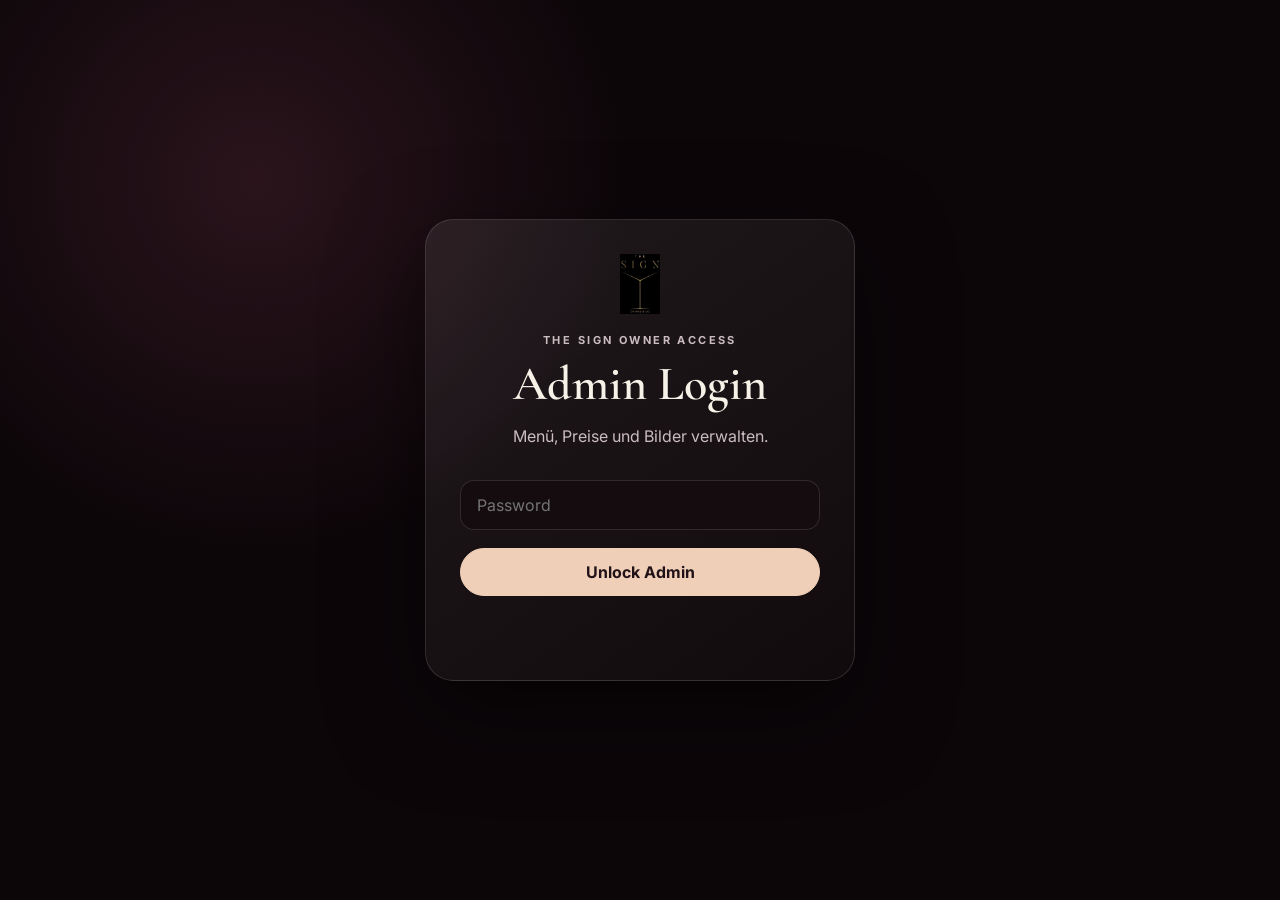
==== commit cdef776f: "Add files via upload" ====
--- a/admin.html
+++ b/admin.html
@@ -12,13 +12,14 @@
   </form>
 </div>
 <div id="adminApp" hidden>
-<header class="admin-head"><a class="brand" href="index.html"><img class="logo-mark" src="logo.png" alt="The Sign"><span><b>The Sign</b><small>Admin Pro V12</small></span></a><a class="admin-preview" href="index.html">Menü ansehen ↗</a></header>
+<header class="admin-head"><a class="brand" href="index.html"><img class="logo-mark" src="logo.png" alt="The Sign"><span><b>The Sign</b><small>Admin Pro V13</small></span></a><div class="admin-head-actions"><a class="admin-preview" href="member-admin.html">Member Scanner</a><a class="admin-preview" href="index.html">Menü ansehen ↗</a></div></header>
 <main class="admin-pro-shell">
-<section class="admin-pro-hero"><div><p class="eyebrow">OWNER CONTROL PANEL</p><h1>Digital Menu verwalten</h1><p>Produkte hinzufügen, Preise ändern, ausblenden und Bilder hinterlegen.</p></div><div class="admin-local-warning"><b>Wichtig</b><span>Änderungen gelten zunächst nur in diesem Browser. Für Gäste auf anderen Handys muss später eine zentrale Online-Datenbank verbunden werden.</span></div></section>
+<section class="admin-pro-hero"><div><p class="eyebrow">OWNER CONTROL PANEL</p><h1>Digital Menu verwalten</h1><p>Produkte hinzufügen, Preise ändern, ausblenden und Bilder hinterlegen.</p></div><div class="admin-local-warning"><b>Wichtig</b><span>„Lokal speichern“ aktualisiert dieses Gerät sofort. Für die öffentliche Website: „Website-Daten herunterladen“ klicken und die Datei live-menu-data.js in GitHub ersetzen.</span></div></section>
 
 <div class="admin-pro-toolbar">
   <button id="addItem" class="primary">+ Neues Produkt</button>
-  <button id="saveAll">Alle speichern</button>
+  <button id="saveAll">Lokal speichern</button>
+  <button id="publishData" class="primary">Website-Daten herunterladen</button>
   <button id="exportBtn">Backup exportieren</button>
   <label class="file-button">Backup importieren<input type="file" id="importFile" accept=".json"></label>
   <button id="resetBtn" class="danger-soft">Original wiederherstellen</button>
@@ -36,7 +37,7 @@
 <div id="status" class="admin-status">Gespeichert</div>
 </div>
 
-<script src="menu-data.js"></script><script src="v11-data.js"></script><script src="shared.js"></script>
+<script src="menu-data.js"></script><script src="live-menu-data.js"></script><script src="v11-data.js"></script><script src="shared.js"></script>
 <script>
 const ADMIN_PASSWORD_HASH="75db4c6d77590c809ea70760e0025eccb754294dca0f5455eacd1fd7528aad87";
 const ADMIN_SESSION_KEY="the-sign-admin-unlocked";
@@ -139,7 +140,14 @@
  const card=e.target.closest('.admin-product'),reader=new FileReader();
  reader.onload=()=>{card.querySelector('.f-image').value=reader.result;const img=card.querySelector('.admin-thumb img');img.src=reader.result;img.style.display='block'};reader.readAsDataURL(file);
 });
-$('saveAll').onclick=()=>save();$('addItem').onclick=makeNew;
+function downloadWebsiteData(){
+ collectAll();save(false);
+ const js='// Published from The Sign Admin on '+new Date().toISOString()+'\nwindow.LIVE_MENU_DATA='+JSON.stringify(menuData,null,2)+';\nwindow.LIVE_CATALOG_DATA='+JSON.stringify(catalogData,null,2)+';\n';
+ const blob=new Blob([js],{type:'text/javascript;charset=utf-8'}),a=document.createElement('a');
+ a.href=URL.createObjectURL(blob);a.download='live-menu-data.js';a.click();URL.revokeObjectURL(a.href);
+ alert('live-menu-data.js wurde erstellt. Diese Datei in GitHub hochladen und die vorhandene Datei ersetzen.');
+}
+$('saveAll').onclick=()=>save();$('publishData').onclick=downloadWebsiteData;$('addItem').onclick=makeNew;
 ['adminSearch','typeFilter','categoryFilter'].forEach(id=>$(id).addEventListener(id==='adminSearch'?'input':'change',render));
 $('exportBtn').onclick=()=>{collectAll();const payload={version:'V12',exportedAt:new Date().toISOString(),menuData,catalogData};const blob=new Blob([JSON.stringify(payload,null,2)],{type:'application/json'});const a=document.createElement('a');a.href=URL.createObjectURL(blob);a.download=`the-sign-menu-backup-${new Date().toISOString().slice(0,10)}.json`;a.click();URL.revokeObjectURL(a.href)};
 $('importFile').onchange=async()=>{const f=$('importFile').files[0];if(!f)return;try{const p=JSON.parse(await f.text());if(!p.menuData?.drinks||!Array.isArray(p.catalogData))throw Error();menuData=p.menuData;catalogData=p.catalogData;save(false);render();alert('Backup importiert.')}catch{alert('Ungültige Backup-Datei.')}};
--- a/style.css
+++ b/style.css
@@ -695,3 +695,12 @@
 .scroll-top:active{transform:scale(.94)}
 @media(max-width:950px){.mobile-nav{padding-top:max(24px,env(safe-area-inset-top))}.mobile-nav-title{display:block}.scroll-top{left:12px;bottom:max(14px,env(safe-area-inset-bottom));width:46px;height:46px}}
 @media(min-width:951px){.mobile-nav-title{display:none}.scroll-top{left:22px;bottom:24px}}
+
+/* V13 Step 1 — The Sign Club */
+.admin-head-actions{display:flex;gap:10px;align-items:center}.club-page{min-height:100vh;background:#090909;color:#f7f1e8}.staff-page{border-top:3px solid #d4af37}.club-header{min-height:72px;display:flex;align-items:center;justify-content:space-between;padding:12px clamp(18px,4vw,54px);border-bottom:1px solid rgba(212,175,55,.2);position:sticky;top:0;background:rgba(9,9,9,.94);backdrop-filter:blur(14px);z-index:20}.club-lang{border:1px solid rgba(212,175,55,.55);background:transparent;color:#f4d77b;border-radius:999px;padding:9px 14px}.club-shell{width:min(720px,calc(100% - 28px));margin:0 auto;padding:38px 0 70px}.club-hero{text-align:center;margin-bottom:24px}.club-hero h1{font-size:clamp(2rem,8vw,4rem);margin:.2em 0}.club-hero p{color:#c9c1b5}.club-card{background:linear-gradient(145deg,rgba(255,255,255,.075),rgba(255,255,255,.025));border:1px solid rgba(212,175,55,.25);border-radius:24px;padding:clamp(20px,5vw,34px);box-shadow:0 22px 70px rgba(0,0,0,.35);margin:18px 0}.club-card label{display:grid;gap:7px;margin:0 0 16px}.club-card input,.club-card select{width:100%;box-sizing:border-box;border:1px solid rgba(255,255,255,.18);background:#111;color:#fff;border-radius:12px;padding:13px}.club-date-row{display:grid;grid-template-columns:1fr 1fr;gap:12px}.club-check{display:flex!important;grid-template-columns:auto 1fr!important;align-items:flex-start;gap:10px!important}.club-check input{width:20px;margin-top:2px}.club-check a{color:#f4d77b}.club-small{font-size:.84rem;color:#aaa;line-height:1.5}.member-pass{text-align:center}.member-qr{width:244px;min-height:244px;background:#fff;border-radius:18px;padding:12px;margin:22px auto;display:grid;place-items:center}.member-qr img,.member-qr canvas{max-width:100%}.reward-box,.visits-box{border:1px solid rgba(212,175,55,.28);background:rgba(212,175,55,.07);border-radius:16px;padding:16px;text-align:left;margin:14px 0}.reward-box div,.visits-box{display:flex;justify-content:space-between;gap:12px;flex-wrap:wrap}.reward-box strong{color:#f4d77b}.visits-box>div{width:100%;height:7px;background:#242424;border-radius:10px;overflow:hidden}.visits-box i{display:block;height:100%;background:#d4af37}.privacy-shell{width:min(850px,calc(100% - 30px));margin:0 auto;padding:40px 0 80px;line-height:1.7}.privacy-shell h1{font-size:clamp(2rem,6vw,3.5rem)}.privacy-shell h2{margin-top:32px}.privacy-warning{padding:18px;border:1px solid #b98c2d;background:rgba(185,140,45,.12);border-radius:14px}.scan-video{width:100%;border-radius:16px;margin-top:14px}.club-card .full{width:100%;margin-top:10px}@media(max-width:560px){.club-date-row{grid-template-columns:1fr}.admin-head-actions{gap:6px}.admin-head-actions .admin-preview{font-size:.75rem;padding:8px}}
+
+/* ===== THE SIGN CLUB V1.0 ===== */
+.club-v1{background:radial-gradient(circle at 50% -10%,rgba(191,145,71,.13),transparent 34%),#080808}.club-shell-wide{width:min(1040px,calc(100% - 28px))}.club-register-card{max-width:760px;margin-inline:auto}.club-card-heading,.club-section-heading,.club-member-top,.loyalty-head{display:flex;justify-content:space-between;align-items:flex-start;gap:18px}.club-card-heading h2,.club-section-heading h2{margin:.2rem 0 0;font-size:clamp(30px,5vw,48px)}.club-secure,.staff-only-label{font-size:10px;letter-spacing:.17em;color:#d8b46f;border:1px solid rgba(216,180,111,.32);padding:8px 10px;border-radius:999px;white-space:nowrap}.club-form-grid{display:grid;grid-template-columns:1fr 1fr;gap:0 16px}.club-birthday-field{display:grid;gap:7px;margin-bottom:16px}.club-birthday-field small,.club-card label small{color:#8f8a82}.club-error{color:#ffb6aa;border:1px solid rgba(255,88,70,.34);background:rgba(255,88,70,.08);padding:12px;border-radius:12px}.club-gold-button{background:linear-gradient(135deg,#b8873e,#f0d493)!important;color:#16110a!important;border:0!important;font-weight:900!important}.club-welcome-flash{display:flex;gap:15px;align-items:center;border:1px solid rgba(216,180,111,.42);background:linear-gradient(135deg,rgba(216,180,111,.18),rgba(255,255,255,.04));border-radius:18px;padding:18px;margin-bottom:20px}.club-welcome-flash>span{display:grid;place-items:center;width:42px;height:42px;border-radius:50%;background:#d5ad65;color:#120f0a;font-size:24px;font-weight:900}.club-welcome-flash div{display:grid;gap:3px}.club-welcome-flash small{color:#d7d0c6}.club-member-top{align-items:center;margin:12px 0 28px}.club-member-top h1{margin:.25rem 0;font-size:clamp(34px,7vw,64px)}.club-member-top>div>p:last-child{color:#d7b46d}.member-id-button{border:1px solid rgba(216,180,111,.35);background:rgba(216,180,111,.07);color:#fff;border-radius:18px;padding:14px 18px;display:grid;gap:4px;text-align:left}.member-id-button span{color:#ebcb8d;font-weight:900;letter-spacing:.08em}.member-id-button small{color:#aaa}.club-tabs{display:grid;grid-template-columns:1fr 1fr;border-bottom:1px solid rgba(255,255,255,.1);margin-bottom:28px}.club-tabs button{background:transparent;border:0;border-bottom:2px solid transparent;color:#8f8a82;padding:15px;font-weight:800;font-size:15px}.club-tabs button.active{color:#e6c581;border-bottom-color:#d5ad65}.club-text-button{background:transparent;border:0;color:#d9b36c;font-weight:800}.offer-grid{display:grid;grid-template-columns:repeat(2,minmax(0,1fr));gap:18px}.offer-card{border:1px solid rgba(216,180,111,.23);background:#101010;border-radius:22px;overflow:hidden;box-shadow:0 20px 44px rgba(0,0,0,.28)}.offer-image{min-height:210px;background-position:center;background-size:cover;padding:16px;display:flex;align-items:flex-start;justify-content:space-between;gap:10px}.offer-type,.offer-status{font-size:10px;font-weight:900;letter-spacing:.1em;text-transform:uppercase;border-radius:999px;padding:8px 10px;background:rgba(0,0,0,.72);backdrop-filter:blur(8px)}.status-available{color:#cfeec7;border:1px solid rgba(117,214,92,.38)}.status-redeemed,.status-expired{color:#d1cbc2;border:1px solid rgba(255,255,255,.2)}.status-soon{color:#f0d69b;border:1px solid rgba(230,188,93,.38)}.offer-body{padding:20px}.offer-body h3{font-size:27px;margin:0 0 8px}.offer-body>p{min-height:44px;color:#bbb3a8;line-height:1.5}.offer-meta{display:flex;justify-content:space-between;gap:12px;border-top:1px solid rgba(255,255,255,.08);padding:12px 0;font-size:13px}.offer-meta span{color:#858078}.offer-meta strong{text-align:right}.offer-action{width:100%;border:1px solid rgba(216,180,111,.5);background:transparent;color:#e5c47e;border-radius:12px;padding:13px;font-weight:900;margin-top:8px}.loyalty-panel{margin-top:0}.loyalty-head strong{display:block;font-size:25px;margin-top:4px}.loyalty-head>span{color:#b7afa4}.loyalty-track{height:10px;background:#24211d;border-radius:999px;overflow:hidden;margin:20px 0}.loyalty-track i{display:block;height:100%;width:0;background:linear-gradient(90deg,#a87835,#efd18e);transition:.35s}.loyalty-panel p{color:#aaa}.settings-card dl{margin:0}.settings-card dl>div{display:flex;justify-content:space-between;gap:18px;border-top:1px solid rgba(255,255,255,.08);padding:15px 0}.settings-card dt{color:#888}.settings-card dd{margin:0;text-align:right}.club-setting-actions{display:flex;flex-wrap:wrap;gap:10px;margin-top:20px}.club-setting-actions a,.club-setting-actions button{border:1px solid rgba(255,255,255,.14);background:#151515;color:#ddd;border-radius:10px;padding:10px 13px;text-decoration:none}.club-setting-actions .danger-link{color:#ffaaa0}.club-modal[hidden]{display:none}.club-modal{position:fixed;inset:0;background:rgba(0,0,0,.82);backdrop-filter:blur(12px);display:grid;place-items:center;padding:14px;z-index:100;overflow:auto}.club-modal-panel{position:relative;width:min(540px,100%);max-height:calc(100vh - 28px);overflow:auto;background:#0e0e0e;border:1px solid rgba(216,180,111,.3);border-radius:24px;padding:20px}.modal-close{position:absolute;right:14px;top:14px;z-index:2;width:38px;height:38px;border-radius:50%;border:1px solid rgba(255,255,255,.2);background:rgba(0,0,0,.65);color:#fff;font-size:25px}.modal-offer-image{min-height:250px;background-position:center;background-size:cover;border-radius:16px;padding:16px;display:flex;flex-direction:column;justify-content:space-between;align-items:flex-start}.modal-offer-image h2{font-size:38px;margin:0;max-width:80%}.offer-detail-list{margin:18px 0}.offer-detail-list>div{display:flex;justify-content:space-between;gap:20px;border-top:1px solid rgba(255,255,255,.09);padding:13px 0}.offer-detail-list span{color:#888}.club-status-message{text-align:center;border:1px solid rgba(216,180,111,.26);padding:16px;border-radius:14px;color:#e0c182}.modal-open{overflow:hidden}.qr-panel{text-align:center}.coupon-qr{margin-bottom:12px}
+.staff-shell{max-width:700px}.staff-login{max-width:460px;margin:70px auto}.staff-login h1,.staff-hero h1{font-size:clamp(38px,8vw,64px);margin:.2em 0}.manual-code{border-top:1px solid rgba(255,255,255,.1);margin-top:20px;padding-top:20px;display:grid;gap:10px}.manual-code>span{font-size:12px;color:#9b9489}.scan-result-card{text-align:center;border-width:2px}.scan-symbol{width:74px;height:74px;margin:0 auto 14px;border-radius:50%;display:grid;place-items:center;font-size:45px;font-weight:900}.result-valid{border-color:rgba(103,211,97,.6);background:linear-gradient(145deg,rgba(54,154,49,.15),rgba(255,255,255,.025))}.result-valid .scan-symbol{background:#83d779;color:#10210d}.result-invalid{border-color:rgba(239,89,75,.6);background:linear-gradient(145deg,rgba(179,39,28,.16),rgba(255,255,255,.025))}.result-invalid .scan-symbol{background:#e76b5e;color:#2b0b08}.result-member{border-color:rgba(216,180,111,.55)}.result-member .scan-symbol{background:#d6b268;color:#171008}.scan-person{display:grid;gap:3px;margin:18px 0}.scan-person b{font-size:22px}.scan-person span{color:#aaa}.scan-facts{text-align:left;margin:18px 0}.scan-facts>div{display:flex;justify-content:space-between;border-top:1px solid rgba(255,255,255,.1);padding:13px 0}.scan-facts span{color:#999}
+@media(max-width:700px){.club-form-grid,.offer-grid{grid-template-columns:1fr}.club-member-top{align-items:flex-start;flex-direction:column}.member-id-button{width:100%}.club-card-heading,.club-section-heading{align-items:flex-start}.club-secure{display:none}.offer-image{min-height:190px}.club-shell-wide{width:min(100% - 20px,1040px)}.club-tabs{position:sticky;top:66px;background:rgba(8,8,8,.94);z-index:10;backdrop-filter:blur(12px)}.modal-offer-image{min-height:220px}.modal-offer-image h2{font-size:32px}}
+.club-auth-switch{display:grid;grid-template-columns:1fr 1fr;gap:8px;margin:18px 0 22px;padding:5px;border:1px solid rgba(216,180,111,.2);border-radius:14px;background:#0c0c0c}.club-auth-switch button{border:0;border-radius:10px;background:transparent;color:#8f8a82;padding:12px;font-weight:900}.club-auth-switch button.active{background:linear-gradient(135deg,rgba(184,135,62,.24),rgba(240,212,147,.1));color:#efd18e}.club-setting-check{margin-top:18px!important;padding:14px;border:1px solid rgba(216,180,111,.18);border-radius:12px;background:rgba(216,180,111,.04)}
